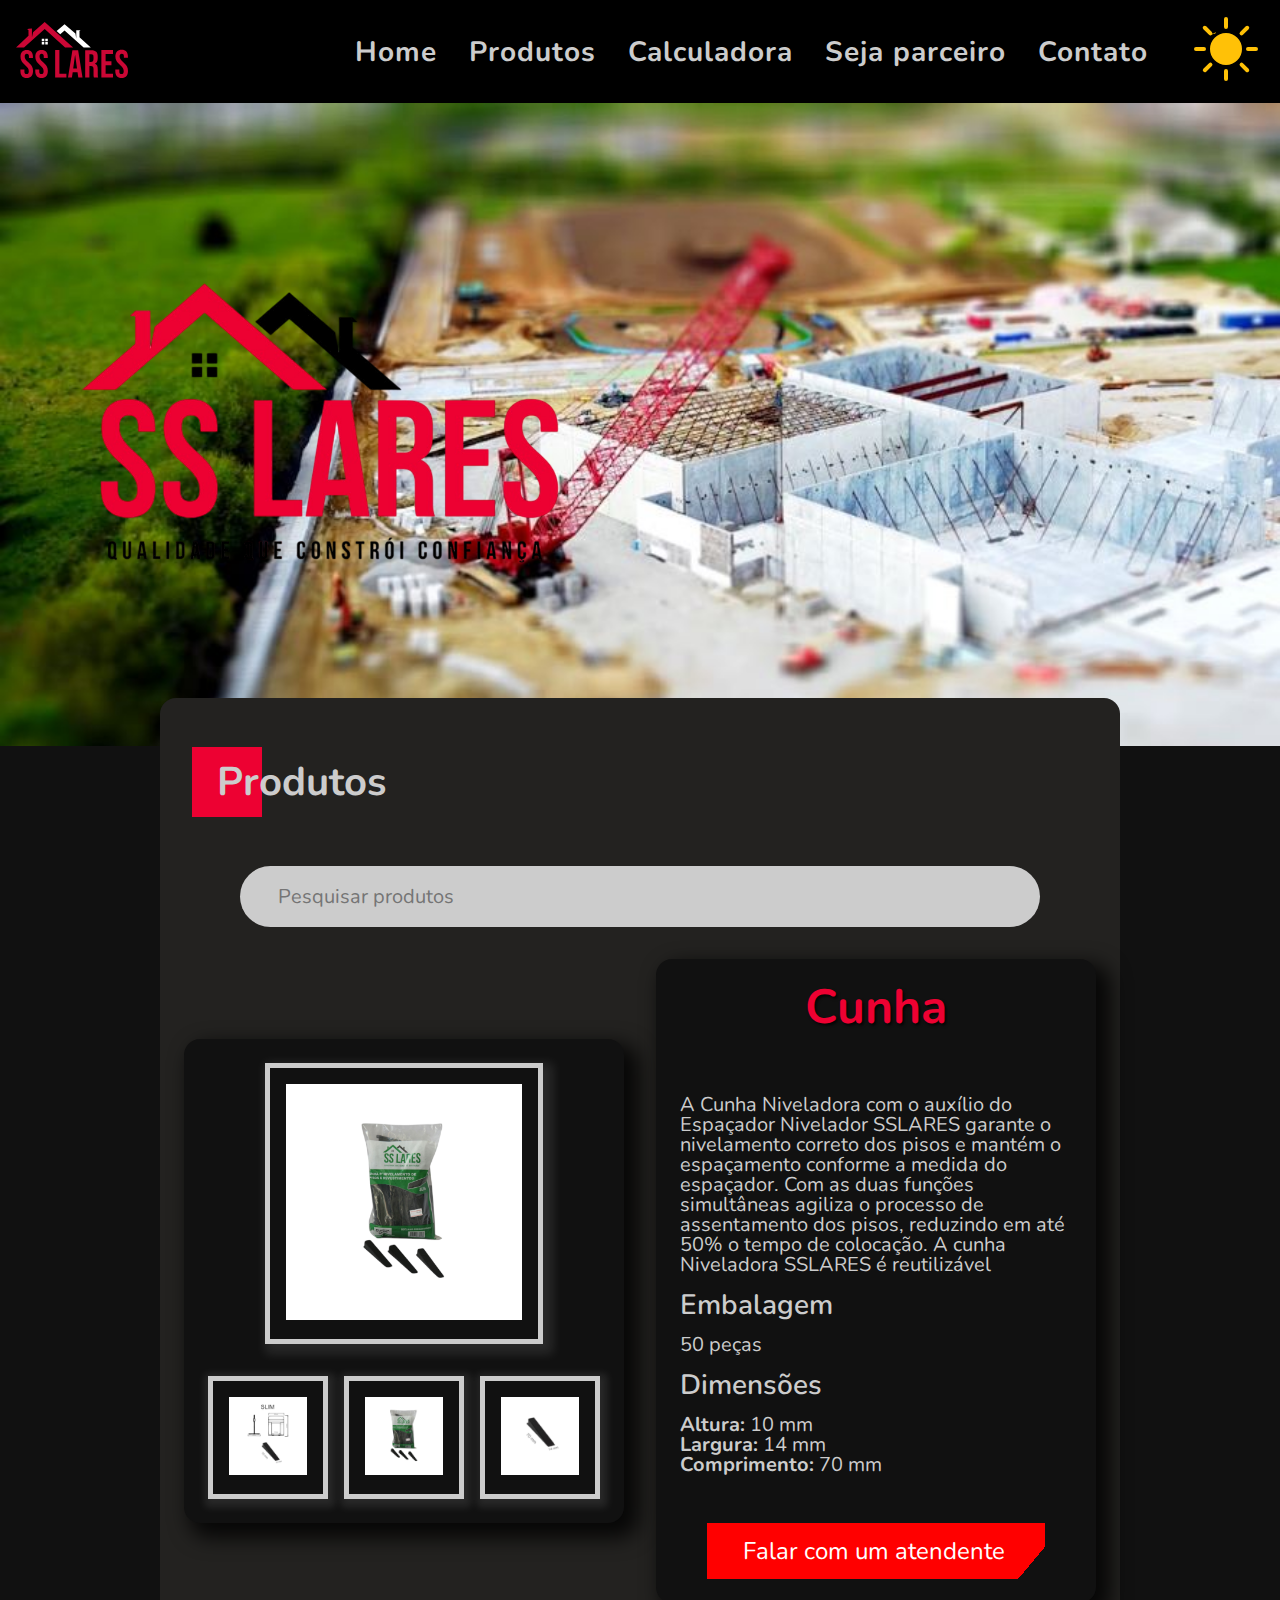
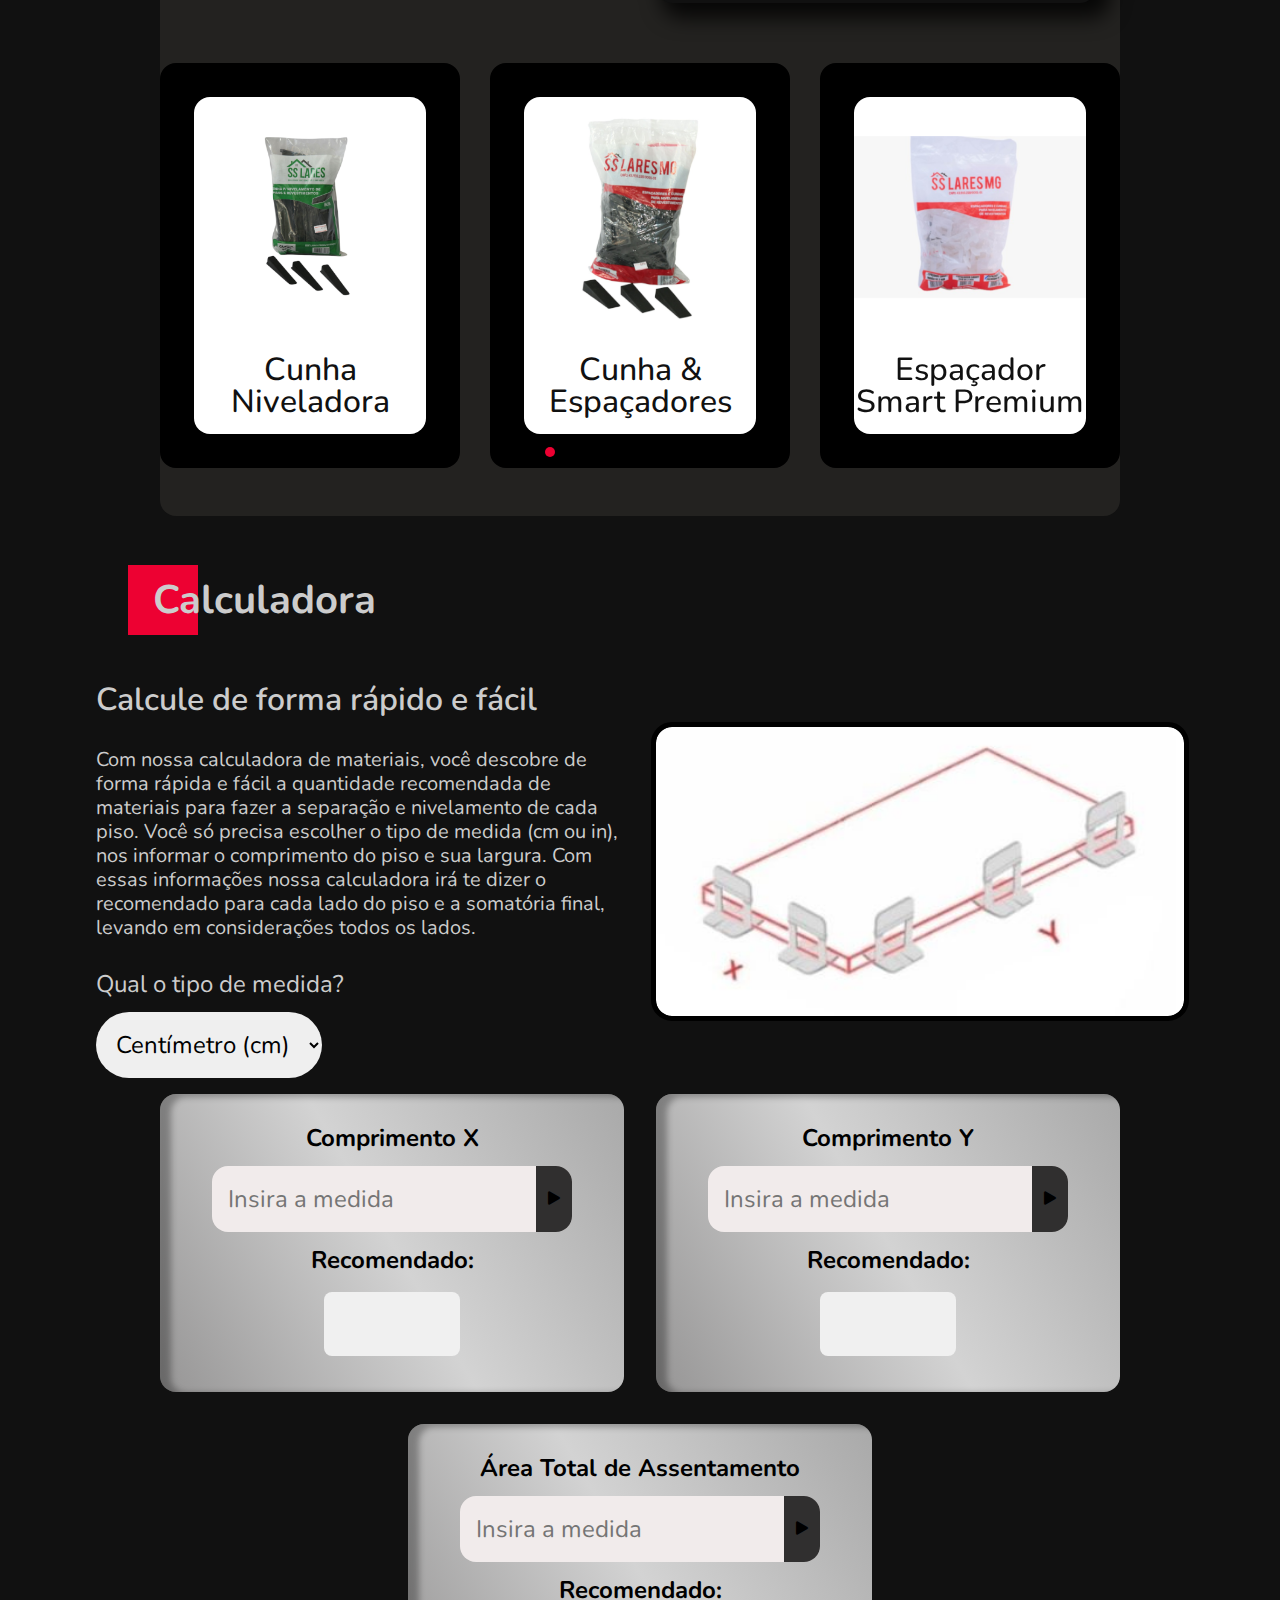
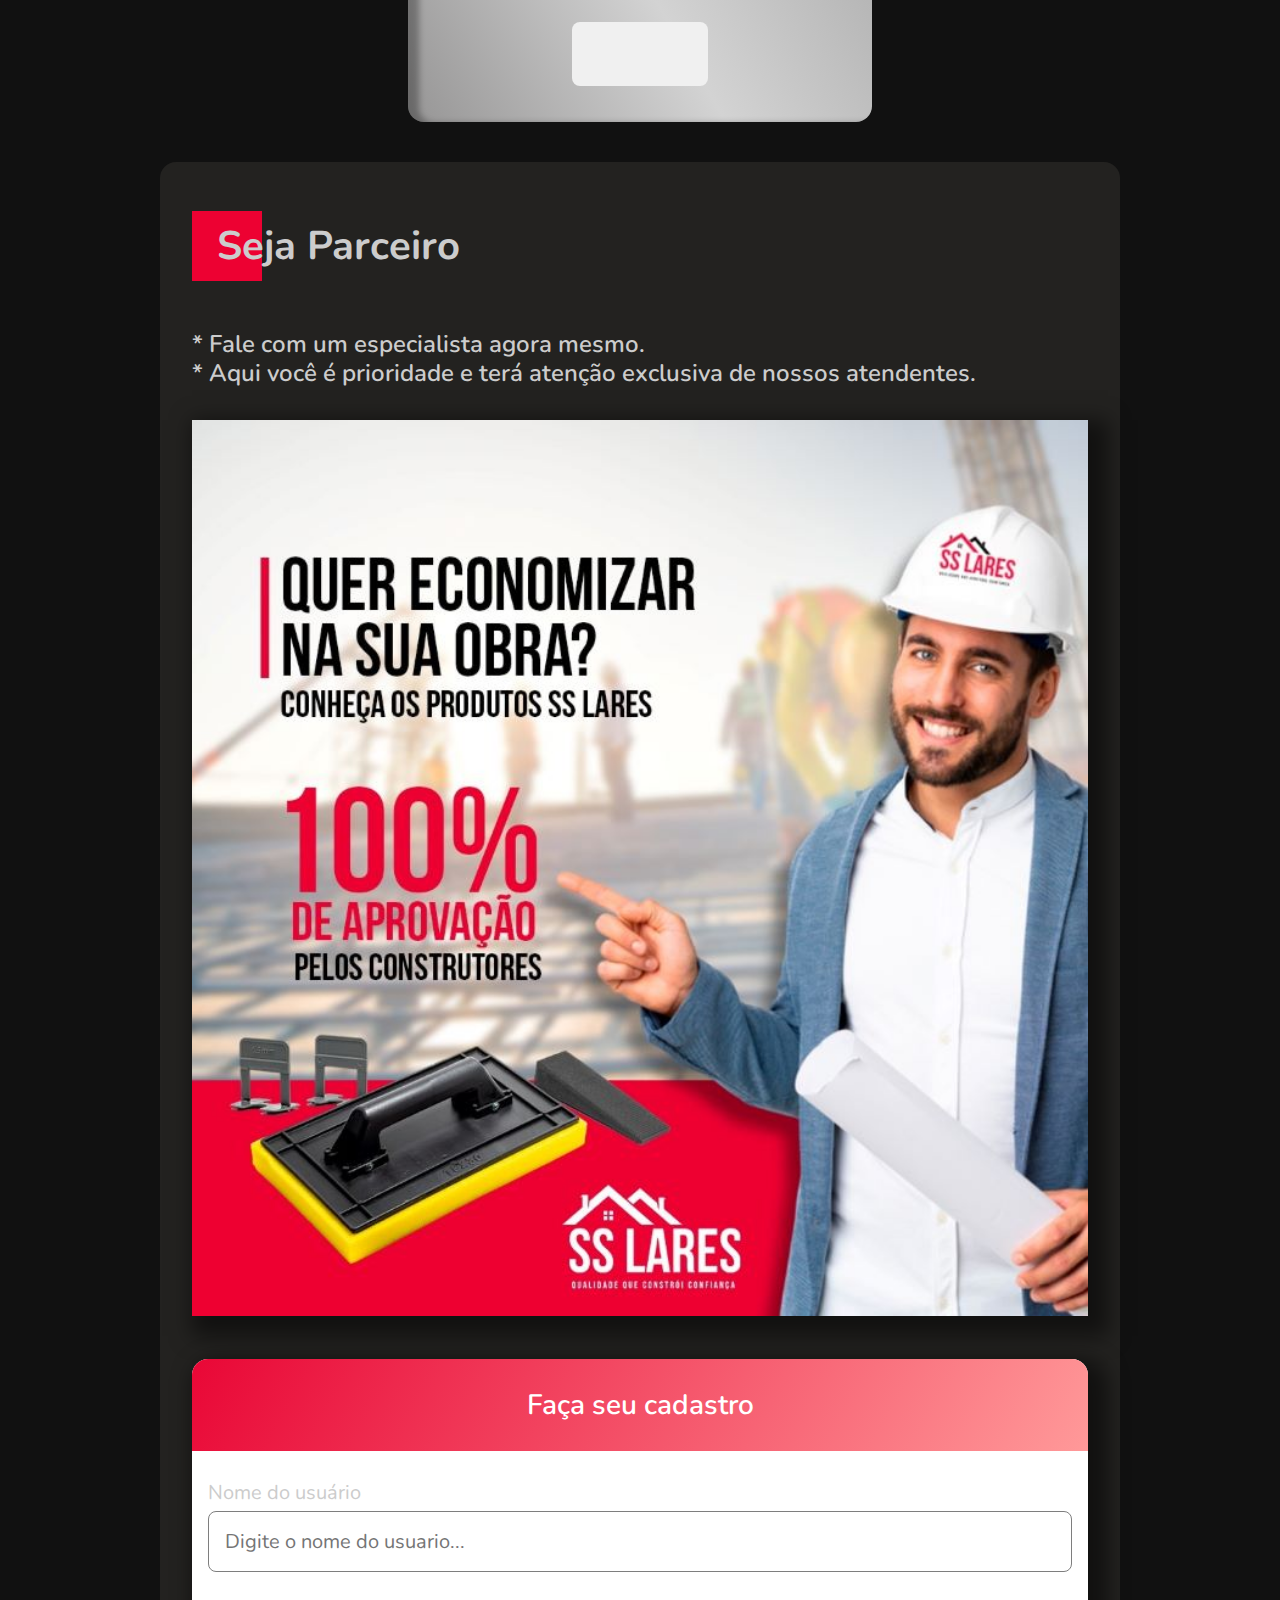
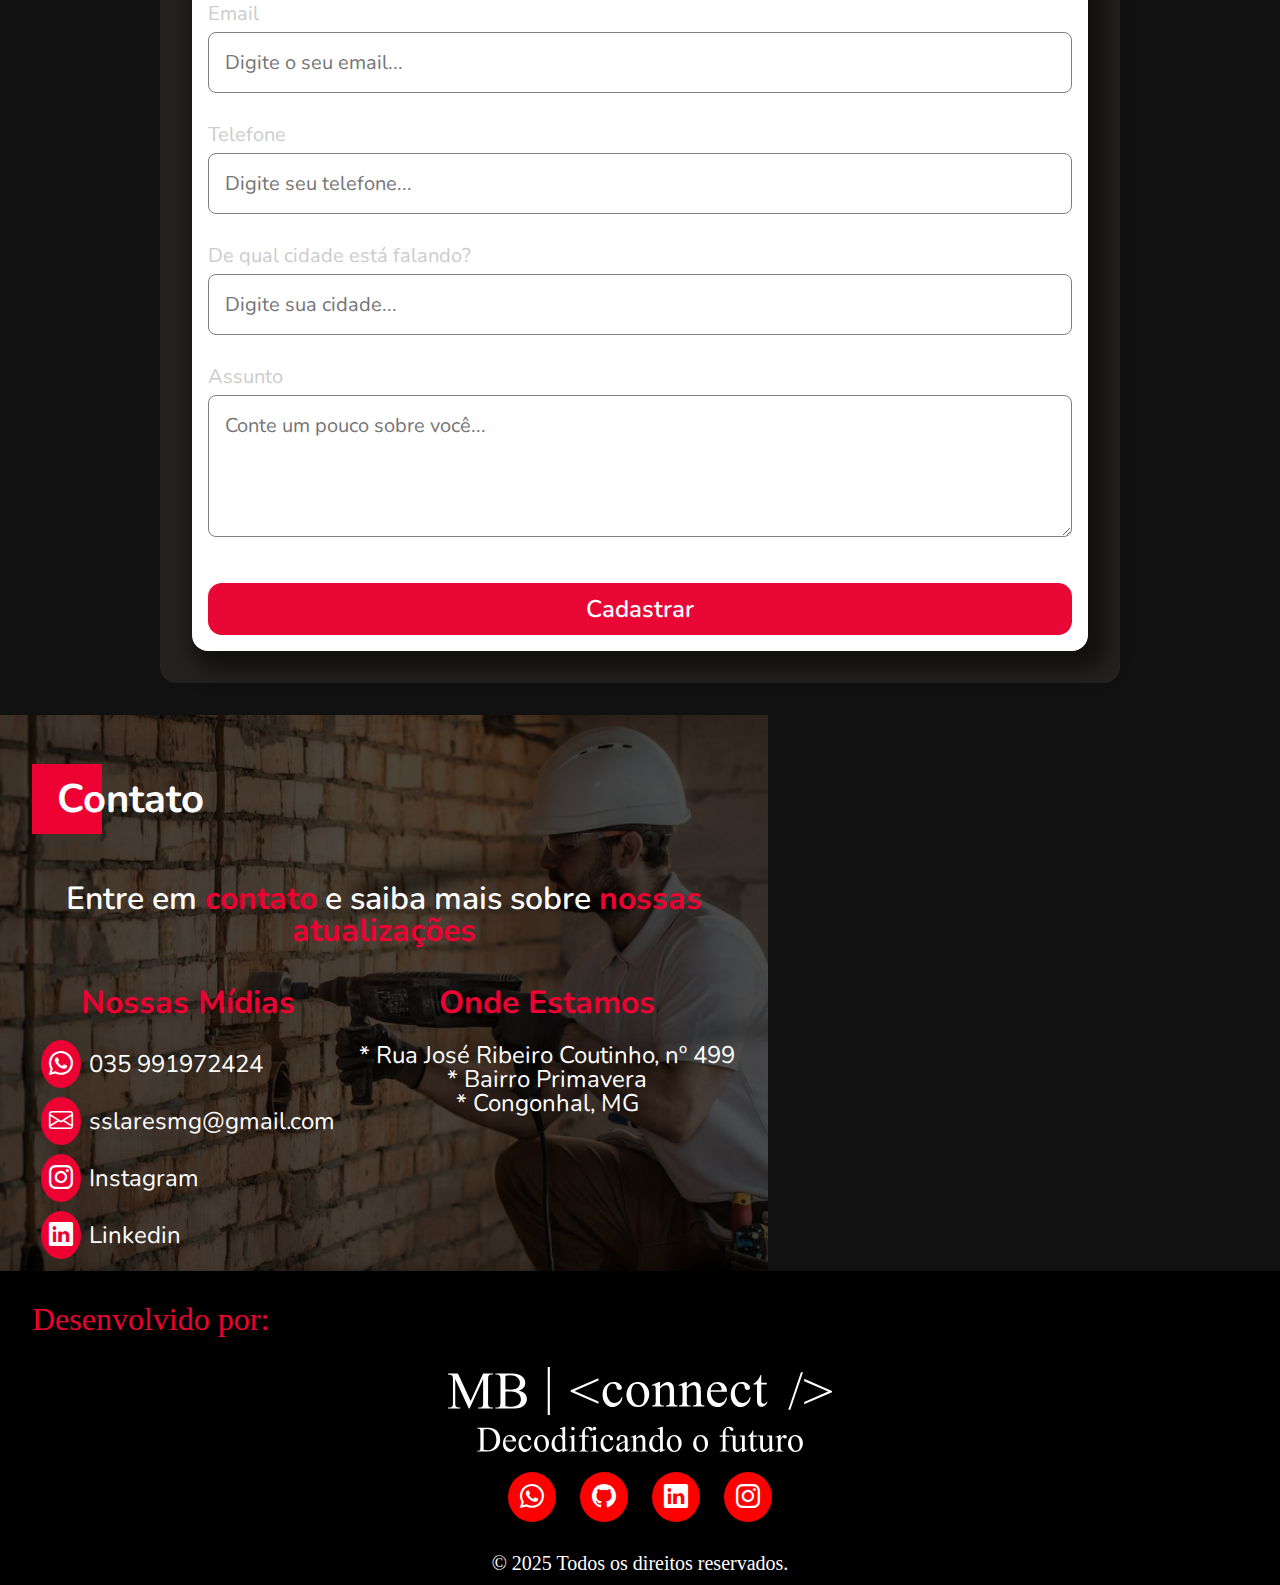
==== loja.html @ 00be2be4 "search" ====
<!DOCTYPE html>
<html lang="pt-BR">
  <head>
    <meta charset="UTF-8" />
    <meta name="viewport" content="width=device-width, initial-scale=1.0" />
    <!-- ===== Google Fonts ===== -->
    <link rel="preconnect" href="https://fonts.googleapis.com" />
    <link rel="preconnect" href="https://fonts.gstatic.com" crossorigin />
    <link
      href="https://fonts.googleapis.com/css2?family=Bebas+Neue&family=Nunito:ital,wght@0,200..1000;1,200..1000&display=swap"
      rel="stylesheet"
    />
    <!-- ===== FAVICON ===== -->
    <link
      rel="shortcut icon"
      href="./assets/img/favicon-32x32.png"
      type="image/x-icon"
    />
    <!-- ===== Bootstrap ===== -->
    <link
      rel="stylesheet"
      href="https://cdn.jsdelivr.net/npm/bootstrap-icons@1.11.3/font/bootstrap-icons.min.css"
    />
    <!-- ===== CSS ===== -->
    <link rel="stylesheet" href="style.css" />
    <link rel="stylesheet" href="./assets/CSS/reset.css" />
    <!-- Link Swiper's CSS -->
    <link
      rel="stylesheet"
      href="https://cdn.jsdelivr.net/npm/swiper@11/swiper-bundle.min.css"
    />
    <!-- ===== Js ===== -->
    <script src="./main.js" type="module" defer></script>

    <title>SsLares Loja</title>
  </head>
  <body>
    <!-- ===== Header ===== -->
    <header class="header">
      <div class="header__img">
        <img
          src="./assets/img/logo-sslares_red-white.svg"
          alt="Logo da SSLares"
        />
      </div>
      <nav class="header__nav">
        <div class="modos">
          <button id="modos-btn"></button>
        </div>
        <ul class="header__nav-list">
          <li><a class="menu-item__header" href="./index.html">Home</a></li>
          <li><a class="menu-item__header" href="#">Produtos</a></li>
          <li><a class="menu-item__header" href="#">Calculadora</a></li>
          <li><a class="menu-item__header" href="#">Seja parceiro</a></li>
          <li><a class="menu-item__header" href="#">Contato</a></li>
        </ul>
      </nav>
      <button title="botão menu" id="btn-menu">
        <span class="linha"></span>
        <span class="linha"></span>
        <span class="linha"></span>
      </button>
    </header>
    <main class="main">
      <section class="storyHome">
        <div class="storyHome__image">
          <img src="./assets/img/logo-cabecalho-loja.png" alt="" />
        </div>
      </section>
      <!-- ===== Produtos Loja ===== -->
      <section class="productsStore">
        <div class="title-container">
          <p class="subheader">Produtos</p>
        </div>
        <!-- === Campo de Busca === -->
        <form class="productsStore__search">
          <label for="searchInput">
            <span><i class="bi bi-search"></i></span>
            <input
              type="search"
              onkeyup="filtrar()"
              id="searchInput"
              placeholder="Pesquisar produtos"
            />
          </label>
        </form>
        <div class="search">
          <ul class="productSearch" id="productSearch">
            <li>
              <a class="searchItens" href="#" data-product="cunhaNiveladora"
                >Cunha Niveladora</a
              >
            </li>
            <li>
              <a class="searchItens" href="#" data-product="espaçadorSmart"
                >Espaçador Smart Premium</a
              >
            </li>
            <li>
              <a class="searchItens" href="#" data-product="espaçadorSlim"
                >Espaçador Slim Premium</a
              >
            </li>
            <li>
              <a class="searchItens" href="#" data-product="desempenadeiraLisa"
                >Desempenadeira Lisa</a
              >
            </li>
            <li>
              <a
                class="searchItens"
                href="#"
                data-product="desempenadeiraCorrugada"
                >Desempenadeira Corrugada</a
              >
            </li>
            <li>
              <a
                class="searchItens"
                href="#"
                data-product="desempenadeiraEspuma"
                >Desempenadeira Espuma</a
              >
            </li>
            <li>
              <a class="searchItens" href="#" data-product="raloInvisível"
                >Ralo Invisível</a
              >
            </li>
            <li>
              <a class="searchItens" href="#" data-product="raloLinear"
                >Ralo Linear</a
              >
            </li>
            <li>
              <a class="searchItens" href="#" data-product="Plafon">Plafon</a>
            </li>
            <li>
              <a class="searchItens" href="#" data-product="blocoEspuma"
                >Bloco de Espuma</a
              >
            </li>
          </ul>
        </div>
        <article class="descriptionProducts">
          <div class="product">
            <div class="products_container">
              <div class="product-images">
                <div class="image-main">
                  <img
                    src="./assets/img/imagens-StoreProducts/cunhas.png"
                    alt=""
                  />
                </div>
                <div class="images-secondary">
                  <div class="product-item">
                    <img
                      src="./assets/img/imagens-StoreProducts/cunha-secundaria-01.png"
                      alt=""
                    />
                  </div>
                  <div class="product-item">
                    <img
                      src="./assets/img/imagens-StoreProducts/cunhas.png"
                      alt=""
                    />
                  </div>
                  <div class="product-item">
                    <img
                      src="./assets/img/imagens-StoreProducts/cunha-secundaria-02.png"
                      alt=""
                    />
                  </div>
                </div>
              </div>
              <div class="product-description">
                <h3>Cunha</h3>
                <div>
                  <p>
                    A Cunha Niveladora com o auxílio do Espaçador Nivelador
                    SSLARES garante o nivelamento correto dos pisos e mantém o
                    espaçamento conforme a medida do espaçador. Com as duas
                    funções simultâneas agiliza o processo de assentamento dos
                    pisos, reduzindo em até 50% o tempo de colocação. A cunha
                    Niveladora SSLARES é reutilizável
                  </p>
                  <h4>Embalagem</h4>
                  <p>50 peças</p>
                  <h4>Dimensões</h4>
                  <p><strong>Altura:</strong> 10 mm</p>
                  <p><strong>Largura:</strong> 14 mm</p>
                  <p><strong>Comprimento:</strong> 70 mm</p>
                </div>
                <a href="a" class="btn">Falar com um atendente</a>
              </div>
            </div>
          </div>
        </article>
        <!-- === Carrossel Loja === -->
        <div class="swiper swiperStory">
          <div class="swiper-wrapper">
            <div class="swiper-slide">
              <div class="slide-img">
                <img
                  src="./assets/img/img_ourProducts/cunhas-green.png"
                  alt="Cunha niveladora"
                />
              </div>
              <div class="detail-box">
                <h3>Cunha Niveladora</h3>
              </div>
              <div class="card-data">
                <h4>Cunha Niveladora</h4>
                <a class="btn" href="#">Veja Item</a>
              </div>
            </div>

            <div class="swiper-slide">
              <div class="slide-img">
                <img
                  src="./assets/img/img_ourProducts/sortidos.png"
                  alt="Cunhas e espaçadores de plástico para o assentamento de pisos"
                />
              </div>
              <div class="detail-box">
                <h3>Cunha & Espaçadores</h3>
              </div>
              <div class="card-data">
                <h4>Cunha & Espaçadores</h4>
                <a class="btn" href="#">Veja Item</a>
              </div>
            </div>

            <div class="swiper-slide">
              <div class="slide-img">
                <img
                  src="./assets/img/img_ourProducts/smart-premium.png"
                  alt="Espaçadores de plástico para o assentamento de pisos"
                />
              </div>
              <div class="detail-box">
                <h3>Espaçador Smart Premium</h3>
              </div>
              <div class="card-data">
                <h4>Espaçador Smart Premium</h4>
                <a class="btn" href="#">Veja Item</a>
              </div>
            </div>

            <div class="swiper-slide">
              <div class="slide-img">
                <img
                  src="./assets/img/img_ourProducts/slim-premium.png"
                  alt="Espaçadores de plástico para o assentamento de pisos"
                />
              </div>
              <div class="detail-box">
                <h3>Espaçador Slim Premium</h3>
              </div>
              <div class="card-data">
                <h4>Espaçador Slim Premium</h4>
                <a class="btn" href="#">Veja Item</a>
              </div>
            </div>

            <div class="swiper-slide">
              <div class="slide-img">
                <img
                  src="./assets/img/img_ourProducts/desempenadeira-lisa.png"
                  alt="Desempenadeira, ferramenta usada preferencialmente na construção civil"
                />
              </div>
              <div class="detail-box">
                <h3>Desempenadeira Lisa</h3>
              </div>
              <div class="card-data">
                <h4>Desempenadeira Lisa</h4>
                <a class="btn" href="#">Veja Item</a>
              </div>
            </div>

            <div class="swiper-slide">
              <div class="slide-img">
                <img
                  src="./assets/img/img_ourProducts/desempenadeira-corrugada.png"
                  alt="Desempenadeira, ferramenta usada preferencialmente na construção civil"
                />
              </div>
              <div class="detail-box">
                <h3>Desempenadeira Corrugada</h3>
              </div>
              <div class="card-data">
                <h4>Desempenadeira Corrugada</h4>
                <a class="btn" href="#">Veja Item</a>
              </div>
            </div>

            <div class="swiper-slide">
              <div class="slide-img">
                <img
                  src="./assets/img/img_ourProducts/desempenadeira-espuma.png"
                  alt="Desempenadeira, ferramenta usada preferencialmente na construção civil"
                />
              </div>
              <div class="detail-box">
                <h3>Desempenadeira Espuma</h3>
              </div>
              <div class="card-data">
                <h4>Desempenadeira Espuma</h4>
                <a class="btn" href="#">Veja Item</a>
              </div>
            </div>

            <div class="swiper-slide">
              <div class="slide-img">
                <img
                  src="./assets/img/img_ourProducts/ralo-invisivel.png"
                  alt="Ralo de plástico, usado para a construção civil"
                />
              </div>
              <div class="detail-box">
                <h3>Ralo Invisível</h3>
              </div>
              <div class="card-data">
                <h4>Ralo Invisível</h4>
                <a class="btn" href="#">Veja Item</a>
              </div>
            </div>

            <div class="swiper-slide">
              <div class="slide-img">
                <img
                  src="./assets/img/img_ourProducts/ralo-linear.png"
                  alt="Ralo de plástico, usado para a construção civil"
                />
              </div>
              <div class="detail-box">
                <h3>Ralo Linear</h3>
              </div>
              <div class="card-data">
                <h4>Ralo Linear</h4>
                <a class="btn" href="#">Veja Item</a>
              </div>
            </div>

            <div class="swiper-slide">
              <div class="slide-img">
                <img
                  src="./assets/img/img_ourProducts/paflon.png"
                  alt="Luminária de plástico"
                />
              </div>
              <div class="detail-box">
                <h3>Plafon</h3>
              </div>
              <div class="card-data">
                <h4>Plafon</h4>
                <a class="btn" href="#">Veja Item</a>
              </div>
            </div>

            <div class="swiper-slide">
              <div class="slide-img">
                <img
                  src="./assets/img/img_ourProducts/bloco-espuma.png"
                  alt="Bloco de espuma usado preferencialmente na construção civil"
                />
              </div>
              <div class="detail-box">
                <h3>Bloco de Espuma</h3>
              </div>
              <div class="card-data">
                <h4>Bloco de Espuma</h4>
                <a class="btn" href="#">Veja Item</a>
              </div>
            </div>
          </div>
          <div class="swiper-pagination"></div>
        </div>
      </section>
      <!-- ===== Calculadora ===== -->
      <section class="calculator">
        <div class="title-container">
          <p class="subheader">Calculadora</p>
        </div>
        <div class="calculator-header">
          <div class="calculator-header__description">
            <div class="calculator-header__description-txt">
              <h4>Calcule de forma rápido e fácil</h4>
              <p>
                Com nossa calculadora de materiais, você descobre de forma
                rápida e fácil a quantidade recomendada de materiais para fazer
                a separação e nivelamento de cada piso. Você só precisa escolher
                o tipo de medida (cm ou in), nos informar o comprimento do piso
                e sua largura. Com essas informações nossa calculadora irá te
                dizer o recomendado para cada lado do piso e a somatória final,
                levando em considerações todos os lados.
              </p>
            </div>
            <div class="calculator-header__description-form">
              <form>
                <label>Qual o tipo de medida?</label>
                <select class="seletor__calculadora">
                  <option value="opcao1">Centímetro (cm)</option>
                  <option value="opcao2">Polegadas (in)</option>
                </select>
              </form>
            </div>
          </div>
          <div class="calculator-header__image">
            <img
              src="./assets/img/mostruario-calculadora.jpg"
              alt="Mostruário demostrando a quantida de espaçadores por plástico"
            />
          </div>
        </div>
        <div class="calculator__inputs">
          <form>
            <fieldset id="calculatorOne">
              <label>Comprimento X</label>
              <div>
                <input
                  type="number"
                  id="comprimentoX"
                  placeholder="Insira a medida"
                />
                <button type="button" id="btn-comprimentoX" class="calculate">
                  <i class="bi bi-play-fill"></i>
                </button>
              </div>
              <label for="comprimentoX">
                Recomendado:
                <span class="output-input" id="recomendadaX"></span>
              </label>
            </fieldset>

            <fieldset id="calculatorTwo">
              <label>Comprimento Y</label>
              <div>
                <input
                  type="number"
                  id="comprimentoY"
                  placeholder="Insira a medida"
                />
                <button type="button" id="btn-comprimentoY" class="calculate">
                  <i class="bi bi-play-fill"></i>
                </button>
              </div>
              <label for="comprimentoY">
                Recomendado:
                <span class="output-input" id="recomendadaY"></span>
              </label>
            </fieldset>

            <fieldset id="calculatorThree">
              <label>Área Total de Assentamento</label>
              <div>
                <input
                  type="number"
                  id="areaTotal"
                  placeholder="Insira a medida"
                />
                <button type="button" id="btn-areaTotal" class="calculate">
                  <i class="bi bi-play-fill"></i>
                </button>
              </div>
              <label for="areaTotal">
                Recomendado:
                <span class="output-input" id="comprimentoTotal"></span>
              </label>
            </fieldset>
          </form>
        </div>
      </section>
      <!-- ===== Seja Parceiro ===== -->
      <section class="partner" id="partner">
        <div class="title-container">
          <p class="subheader">Seja Parceiro</p>
        </div>

        <div class="partner__bannerForm">
          <div class="partner__banner">
            <div class="partner__description">
              <p>* Fale com um especialista agora mesmo.</p>
              <p>
                * Aqui você é prioridade e terá atenção exclusiva de nossos
                atendentes.
              </p>
            </div>
            <img
              class="partner__image"
              src="./assets/img/sejaParceiro.jpg"
              alt="Banner da SsLares"
            />
          </div>
          <div class="partner__form">
            <div class="partner__form-header">
              <h2>Faça seu cadastro</h2>
            </div>

            <form id="form" class="form">
              <label for="username"
                >Nome do usuário
                <input
                  type="text"
                  id="username"
                  placeholder="Digite o nome do usuario..."
                />
                <span></span>
              </label>

              <label for="email"
                >Email
                <input
                  type="email"
                  id="email"
                  placeholder="Digite o seu email..."
                />
                <span></span>
              </label>

              <label for="telefone"
                >Telefone
                <input
                  type="tel"
                  id="telefone"
                  placeholder="Digite seu telefone..."
                />
                <span></span>
              </label>

              <label for="cidade"
                >De qual cidade está falando?
                <input
                  type="text"
                  id="cidade"
                  placeholder="Digite sua cidade..."
                />
                <span></span>
              </label>

              <label for="sobre"
                >Assunto
                <textarea
                  id="assunto"
                  name="sobre"
                  rows="4"
                  cols="50"
                  placeholder="Conte um pouco sobre você..."
                ></textarea>
              </label>

              <button type="submit">Cadastrar</button>
            </form>
          </div>
        </div>
      </section>
      <!-- ===== Contato ===== -->
      <section class="contact">
        <div class="contact__banner">
          <div class="title-container contact-title">
            <p class="subheader">Contato</p>
          </div>
          <div class="contact-subtitle">
            <h5>
              Entre em <strong>contato</strong> e saiba mais sobre
              <strong>nossas atualizações</strong>
            </h5>
          </div>
          <div class="contact__banner-content">
            <div class="social-midial">
              <ul>
                <li>
                  <h6>Nossas Mídias</h6>
                  <a href="#"><i class="bi bi-whatsapp"></i>035 991972424</a>
                </li>
                <li>
                  <a href="mailto:sslaresmg@gmail.com"
                    ><i class="icone-footer bi bi-envelope email"></i
                    >sslaresmg@gmail.com</a
                  >
                </li>
                <li>
                  <a href="#"><i class="bi bi-instagram"></i>Instagram</a>
                </li>
                <li>
                  <a href="#"><i class="bi bi-linkedin"></i>Linkedin</a>
                </li>
              </ul>
            </div>
            <div class="location">
              <h6>Onde Estamos</h6>
              <address class="addressBox">
                <p>* Rua José Ribeiro Coutinho, nº 499</p>
                <p>* Bairro Primavera</p>
                <p>* Congonhal, MG</p>
              </address>
            </div>
          </div>
        </div>

        <iframe
          src="https://www.google.com/maps/embed?pb=!1m18!1m12!1m3!1d14780.845996454735!2d-46.04914222583669!3d-22.156019888389967!2m3!1f0!2f0!3f0!3m2!1i1024!2i768!4f13.1!3m3!1m2!1s0x94cbcda8d8294417%3A0xe6f9bf5c0cad41a1!2sSSLARES!5e0!3m2!1sen!2sbr!4v1715625569113!5m2!1sen!2sbr"
          style="border: 0"
          allowfullscreen=""
          loading="lazy"
          referrerpolicy="no-referrer-when-downgrade"
        ></iframe>
      </section>
    </main>
    <!-- ===== Footer ===== -->
    <footer>
      <h5>Desenvolvido por:</h5>
      <section class="footer__content">
        <img
          class="logo-dev__img"
          src="./assets/img/logo-dev-white.svg"
          alt="Logo da MB Connect, desenvolvedor da página"
        />
        <ul class="links-dev">
          <li>
            <a href="#"><i class="bi bi-whatsapp"></i></a>
          </li>
          <li>
            <a href="#"><i class="bi bi-github"></i></a>
          </li>
          <li>
            <a href="#"><i class="bi bi-linkedin"></i></a>
          </li>
          <li>
            <a href="#"><i class="bi bi-instagram"></i></a>
          </li>
        </ul>
      </section>
      <div class="footer__rights">
        <small>&copy; 2025 Todos os direitos reservados.</small>
      </div>
    </footer>
    <script src="https://cdn.jsdelivr.net/npm/swiper@11/swiper-bundle.min.js"></script>
  </body>
</html>
---- style.css ----
@import url("./assets/CSS/header.css");
@import url("./assets/CSS/carrosselPrincipal.css");
@import url("./assets/CSS/ourProducts.css");
@import url("./assets/CSS/banners.css");
@import url("./assets/CSS/about.css");
@import url("./assets/CSS/partner.css");
@import url("./assets/CSS/benefits.css");
@import url("./assets/CSS/footer.css");
@import url("./assets/CSS/storyHome.css");
@import url("./assets/CSS/productsStore.css");
@import url("./assets/CSS/calculator.css");
@import url("./assets/CSS/contact.css");
@import url("./assets/CSS/search.css");
@import url("./assets/CSS/descriptionProducts.css");

:root {
  /* Cores */
  --bg-neutral: #000;
  --bg-primary: #111111;
  --bg-secondary: #232220;
  --color-box-shadow: rgba(255, 255, 255, 0.1);
  --color-primary: #ccc;

  --branco: #f8f8f8;
  --branco-maisCinza: #eeeeee;

  --cor-neutra-dark: #1f1e1f;
  --cor-primary-red: #ed0132;
  --cor-green-informative: #87e987;

  /* Tipografia */
  --font-nunito: "Nunito", sans-serif;
  --font-bebas-neue: "Bebas Neue", sans-serif;

  /* Tamanhos de fonte */
  --fonte-size-s: 0.813rem;
  --fonte-size-b: 1rem;
  --fonte-size-m: 1.25rem;
  --fonte-size-xm: 1.5rem;
  --fonte-size-xmm: 1.75rem;
  --fonte-size-l: 2rem;
  --fonte-size-xl: 2.5rem;
  --font-size-xxl: 3rem;
  --font-size-xxxl: 4.5rem;

  /* Altura da linhas */
  --line-height: 120%;

  /* Espaçamentos */
  --padding-xs: 0.25rem;
  --padding-s: 0.5rem;
  --padding-ms: 0.75rem;
  --padding-m: 1rem;
  --padding-l: 1.5rem;
  --padding-xl: 2rem;
  --padding-xxl: 2.5rem;
  --padding-3xl: 3.75rem;
  --padding-4xl: 4rem;
  --padding-5xl: 5rem;

  --margin-xs: 0.25rem;
  --margin-s: 0.5rem;
  --margin-m: 1rem;
  --margin-l: 1.5rem;
  --margin-xl: 2rem;
  --margin-xxl: 2.5rem;
  --margin-3xl: 3.75rem;
  --margin-4xl: 4rem;
  --margin-5xl: 4.75rem;

  --gap-xs: 0.25rem;
  --gap-s: 0.5rem;
  --gap-m: 1rem;
  --gap-l: 1.5rem;
  --gap-xl: 2rem;
  --gap-xxl: 2.5rem;
  --gap-xxxl: 6rem;
}

[data-theme="light"] {
  /* --bg-primary: #e9e0e0; */
  --bg-primary: #e4e4e4;
  /* --bg-secondary: #dad7d7; */
  /* --bg-secondary: #b1b1b1; */
  --bg-secondary: #f4f4f4;
  --color-primary: #080808;
  --color-box-shadow: rgba(0, 0, 0, 0.1);
}

* {
  font-family: var(--font-nunito);
}

body {
  width: 100%;
  background-color: var(--bg-primary);
  color: var(--color-primary);
  font-family: var(--font-nunito);
  transition: background-color 0.3s ease, color 0.3s ease;
}

.benefits {
  width: 90vw;
  margin: var(--margin-xl) auto;
}

.subtitle {
  background-color: var(--cor-neutra-dark);
  padding: var(--padding-xl);
  text-align: center;
  font-size: var(--fonte-size-l);
  color: var(--cor-primary-red);
  font-family: var(--font-nunito);
  font-weight: 700;
  z-index: 1;
}

/* ===== Botões ===== */

.btn {
  margin-top: 1rem;
  display: inline-block;
  padding: 1rem 2.5rem 1rem 2.3rem;
  background: linear-gradient(130deg, red 93%, transparent 90%);
  color: #fff;
  cursor: pointer;
  font-size: 1.5rem;
}

.btn:hover {
  transform: scale(1.1);
}

/* ===== Títulos Container ===== */
.title-container {
  padding: var(--padding-4xl) var(--padding-xl);
  .subheader {
    color: var(--color-primary);
    font-size: var(--fonte-size-xl);
    font-weight: 700;
    position: relative;
    isolation: isolate;
    padding-left: 25px;

    &::after {
      position: absolute;
      content: "";
      left: 0;
      top: 50%;
      transform: translateY(-50%);
      height: 70px;
      aspect-ratio: 1;
      background-color: var(--cor-primary-red);
      z-index: -1;
    }
  }
}
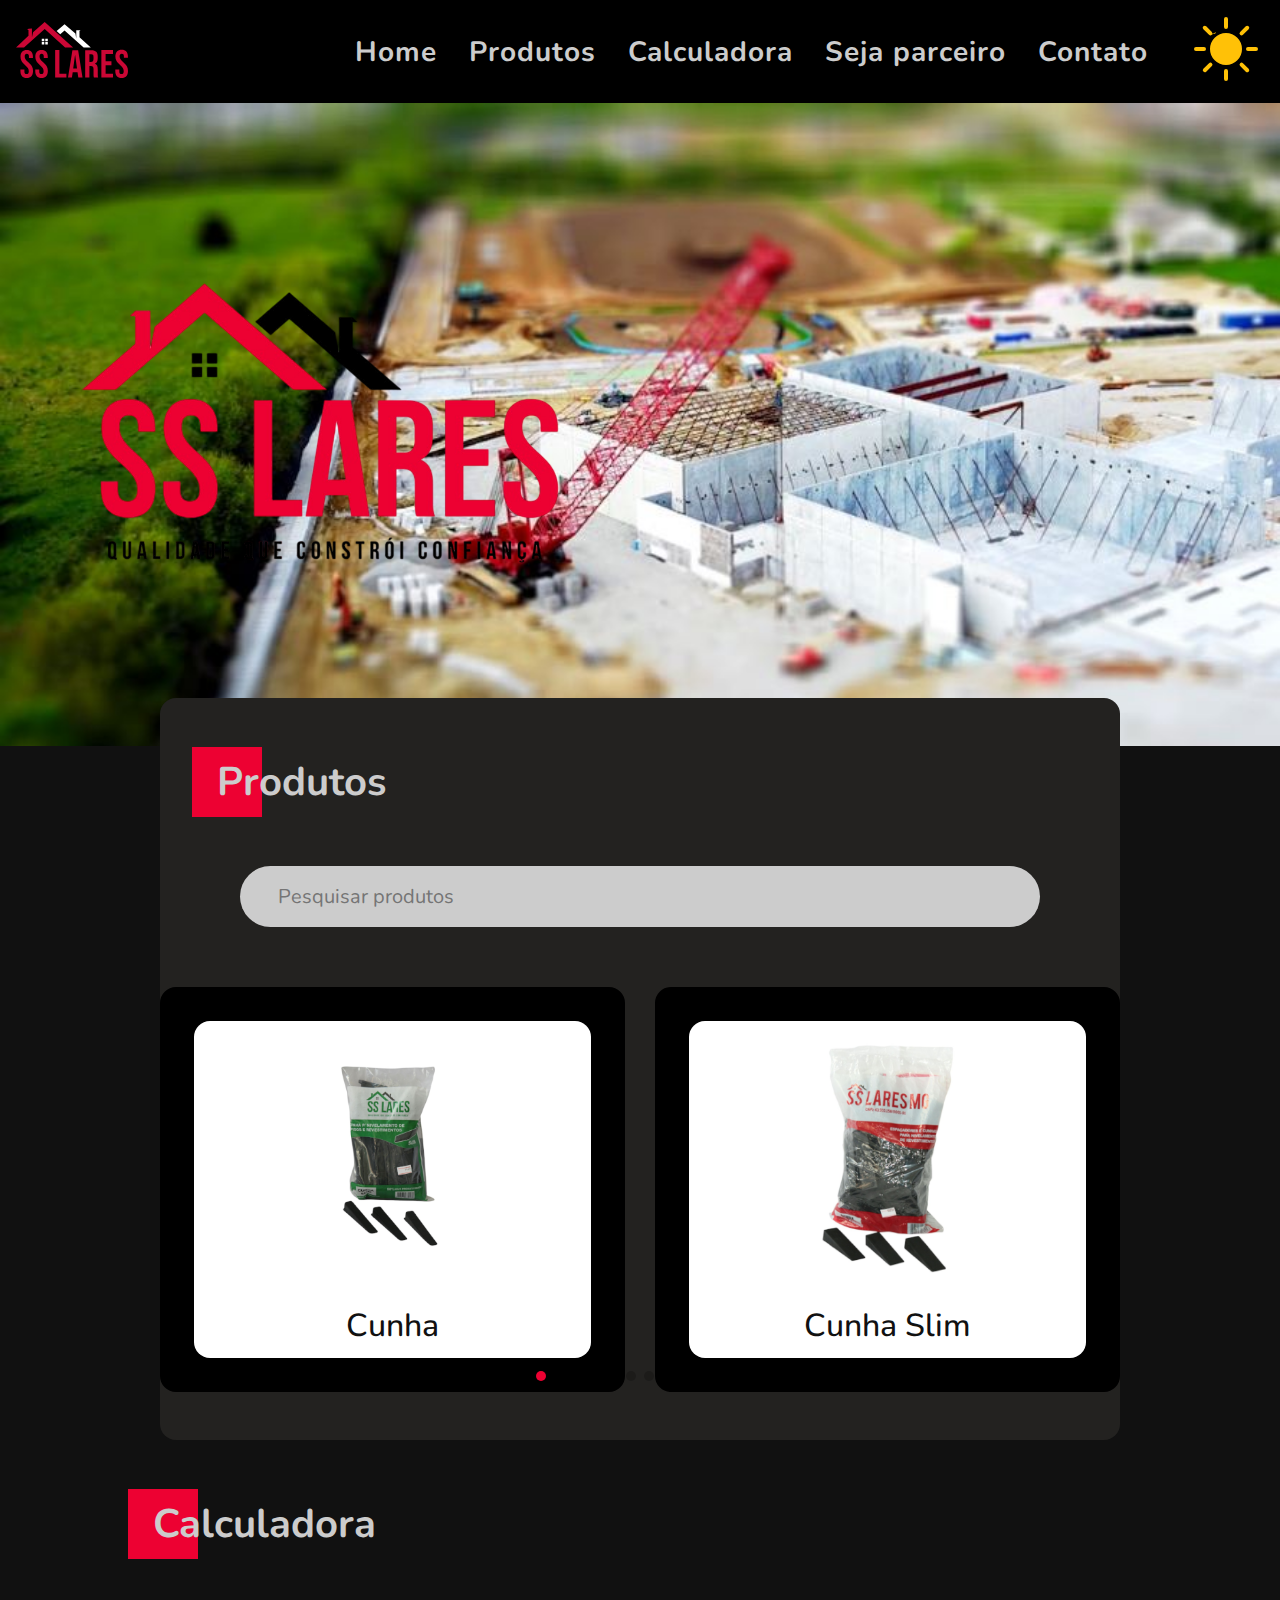
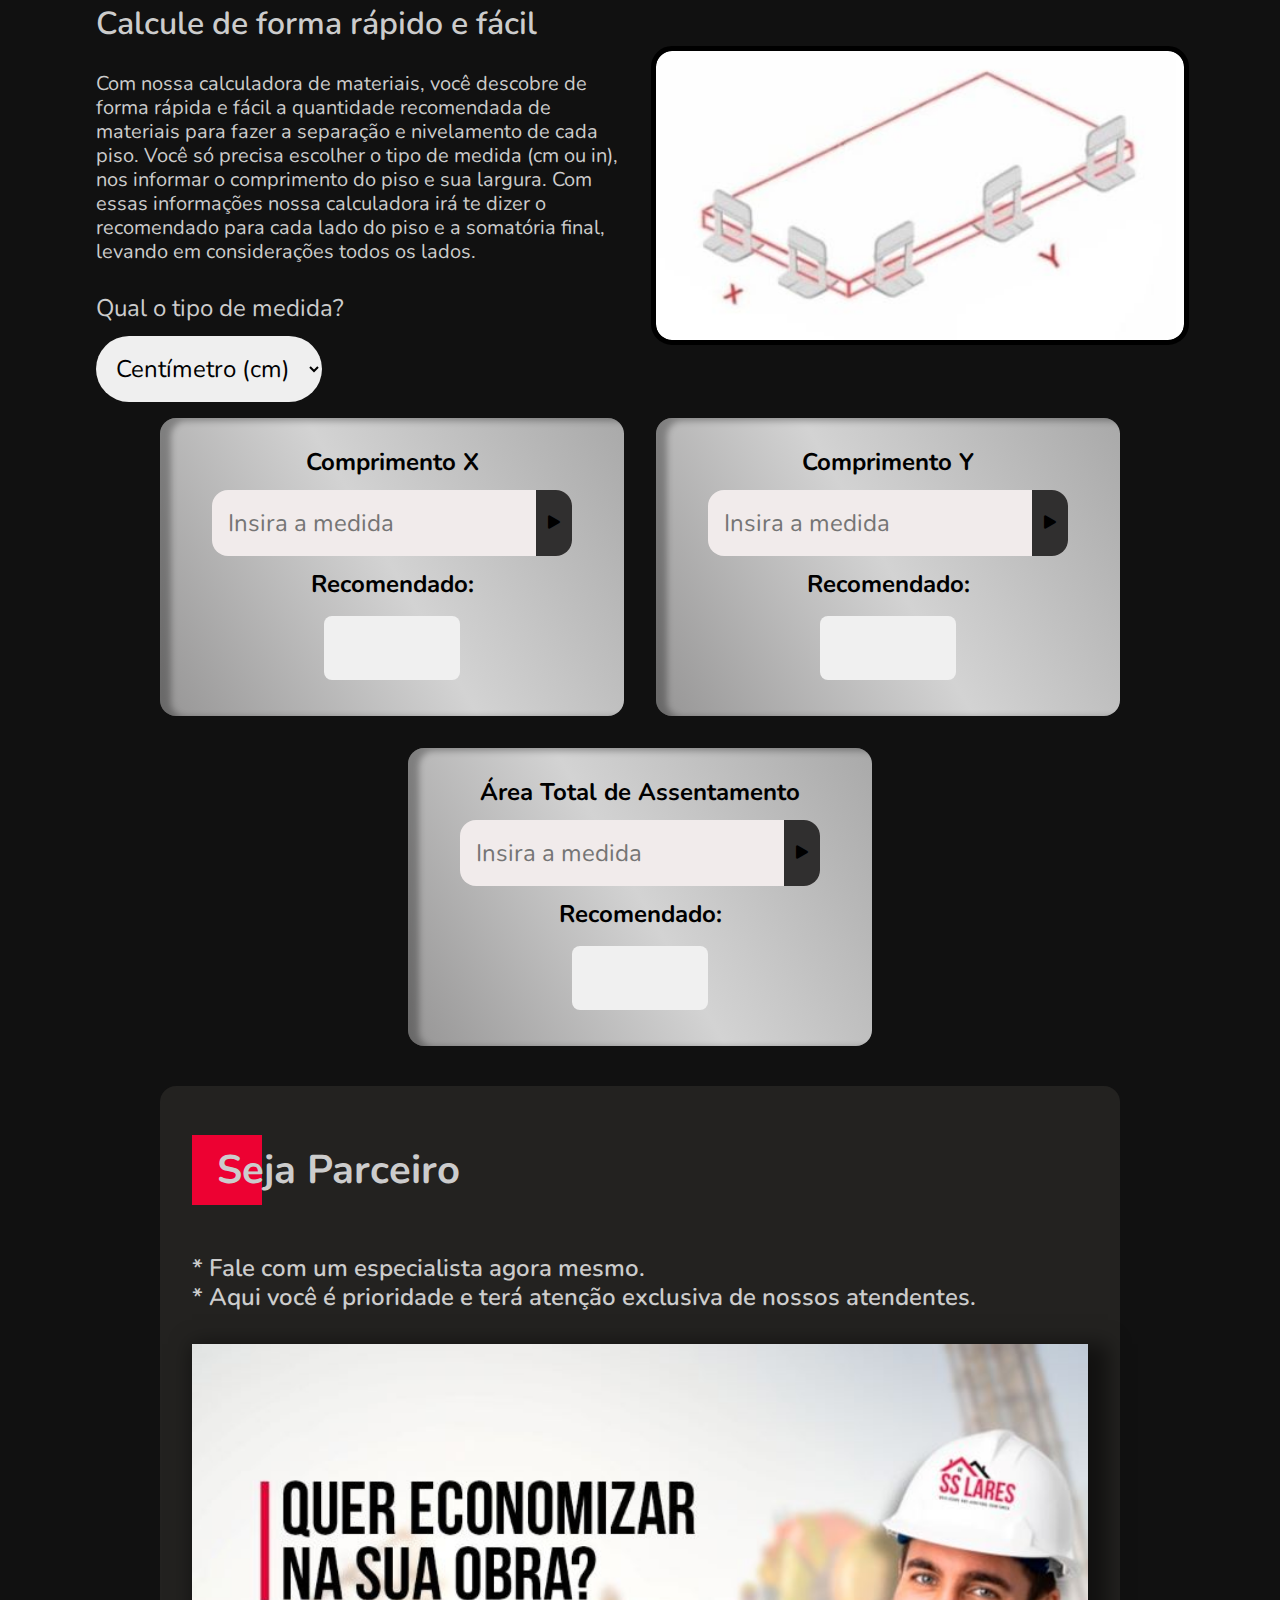
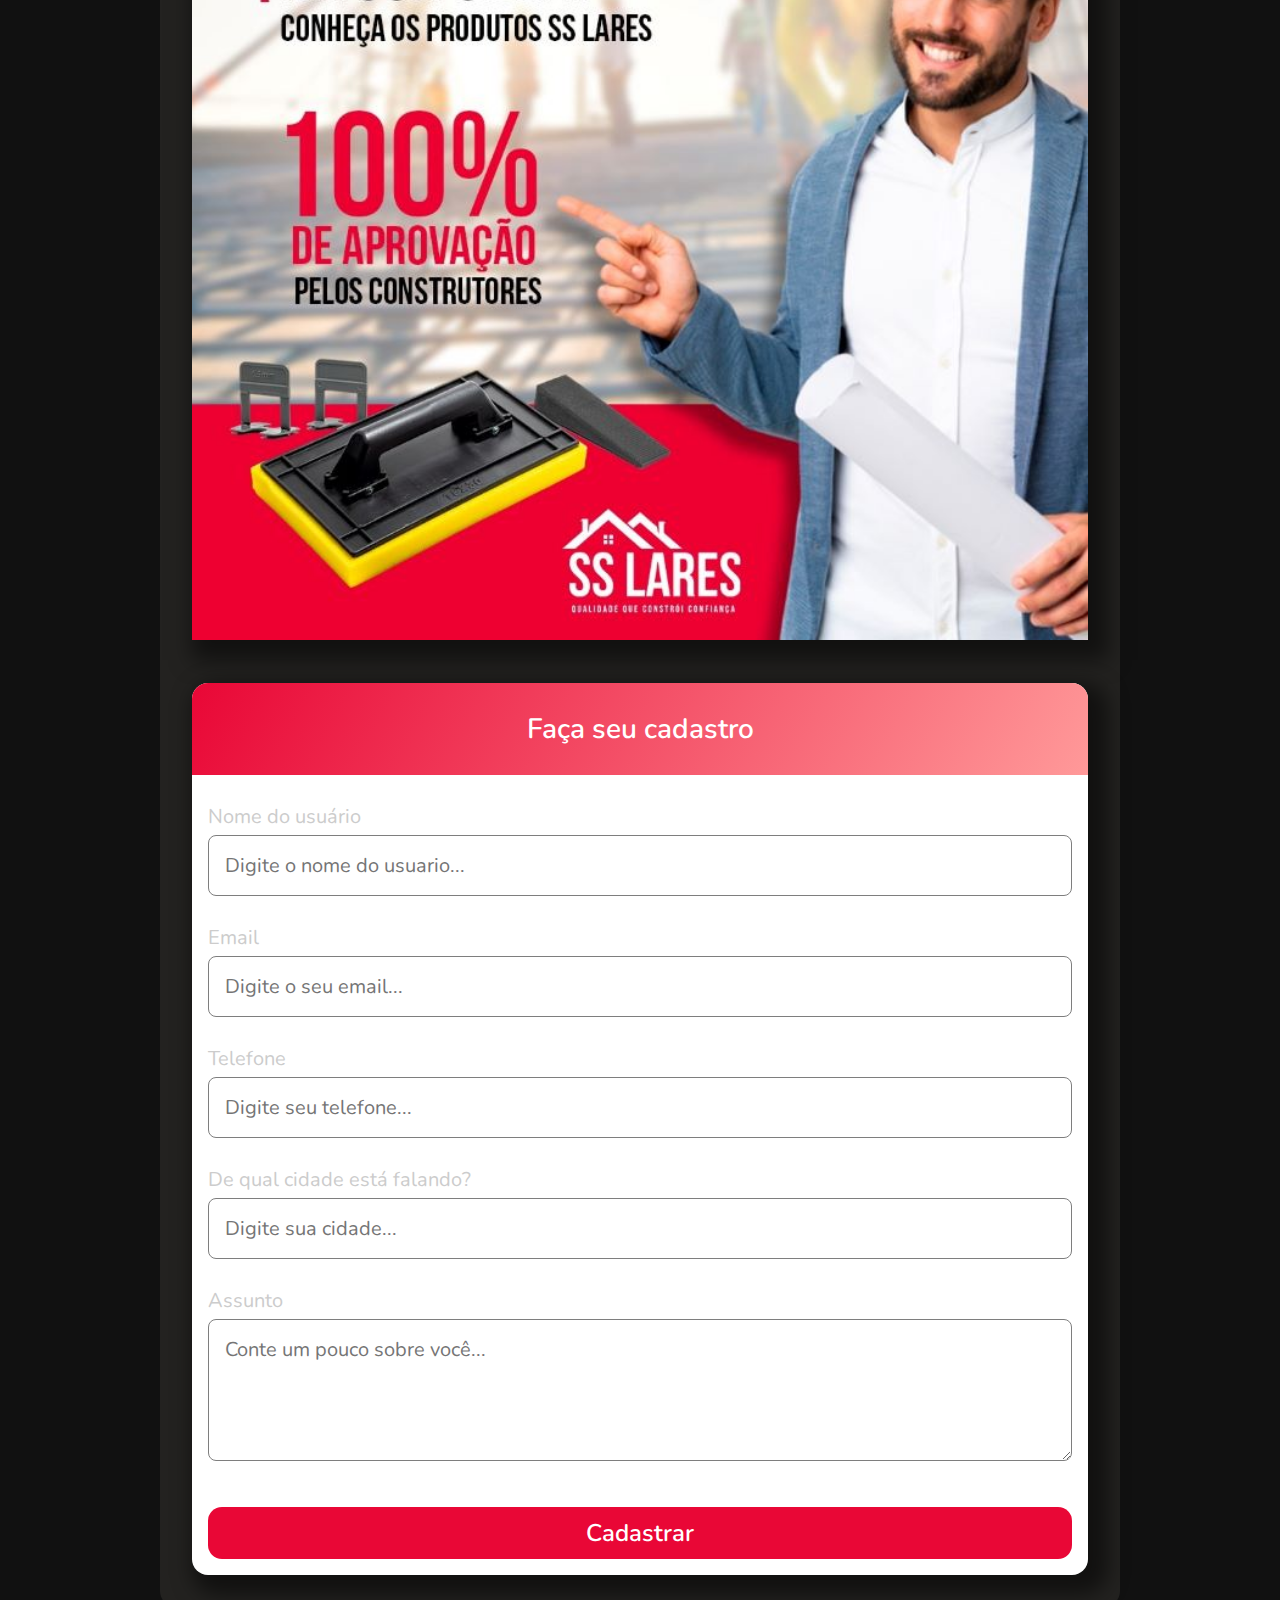
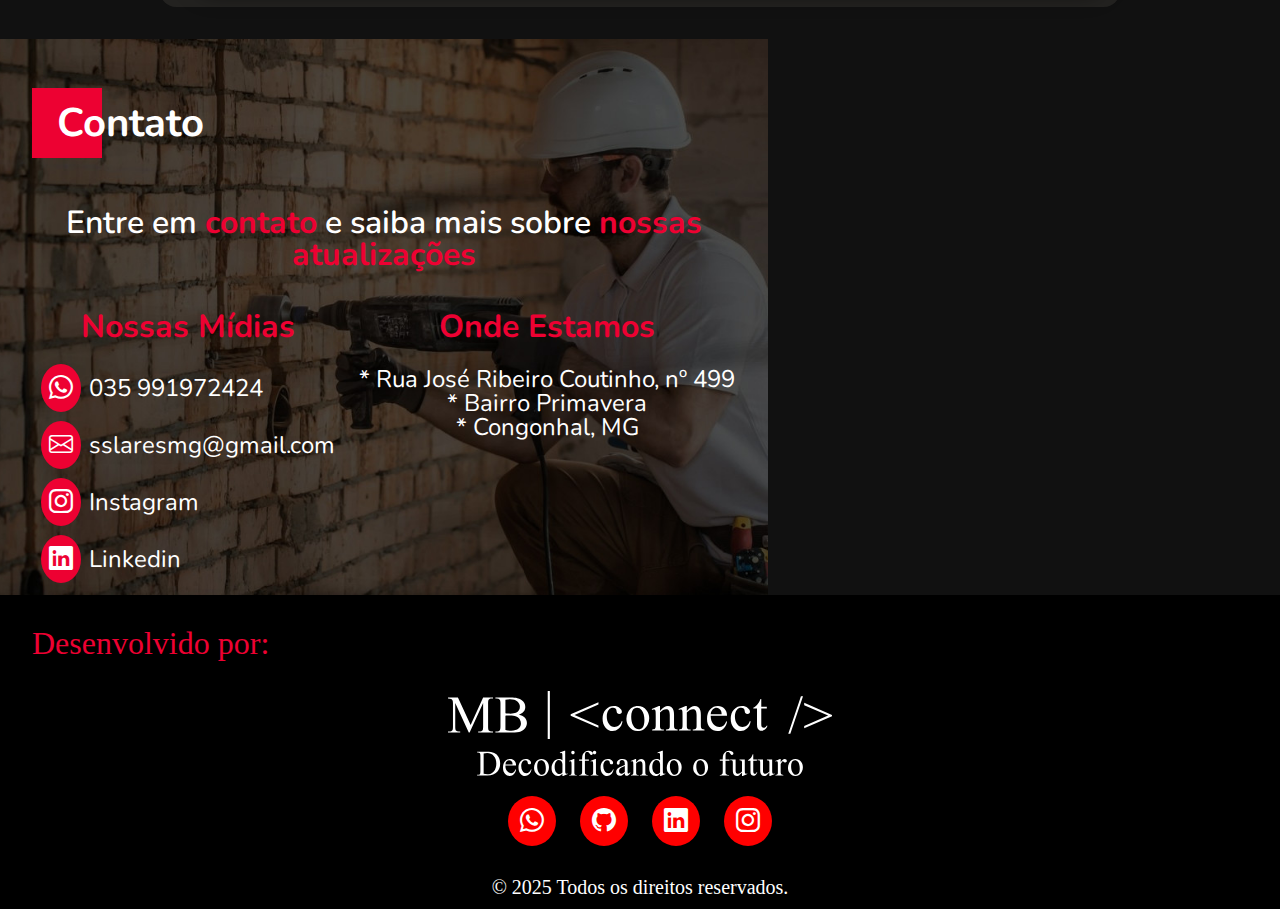
==== commit ea761265: "Finalizando Loja" ====
--- a/loja.html
+++ b/loja.html
@@ -85,117 +85,116 @@
           </label>
         </form>
         <div class="search">
+          <!-- === Lista de Busca === -->
           <ul class="productSearch" id="productSearch">
             <li>
-              <a class="searchItens" href="#" data-product="cunhaNiveladora"
-                >Cunha Niveladora</a
-              >
-            </li>
-            <li>
-              <a class="searchItens" href="#" data-product="espaçadorSmart"
+              <a
+                class="searchItens"
+                href="#descriptionProducts"
+                data-store="cunha"
+                >Cunha</a
+              >
+            </li>
+            <li>
+              <a
+                class="searchItens"
+                href="#descriptionProducts"
+                data-store="cunhaSlim"
+                >Cunha Slim</a
+              >
+            </li>
+            <li>
+              <a
+                class="searchItens"
+                href="#descriptionProducts"
+                data-store="espacadorSmartPremium"
                 >Espaçador Smart Premium</a
               >
             </li>
             <li>
-              <a class="searchItens" href="#" data-product="espaçadorSlim"
+              <a
+                class="searchItens"
+                href="#descriptionProducts"
+                data-store="espacadorSlimPadrao"
+                >Espaçador Smart Padrão</a
+              >
+            </li>
+            <li>
+              <a
+                class="searchItens"
+                href="#descriptionProducts"
+                data-store="espacadorSlimPremium"
                 >Espaçador Slim Premium</a
               >
             </li>
             <li>
-              <a class="searchItens" href="#" data-product="desempenadeiraLisa"
+              <a
+                class="searchItens"
+                href="#descriptionProducts"
+                data-store="espacadorSlimPadrao"
+                >Espaçador Slim
+              </a>
+            </li>
+            <li>
+              <a
+                class="searchItens"
+                href="#descriptionProducts"
+                data-store="desempenadeiraLisa"
                 >Desempenadeira Lisa</a
               >
             </li>
             <li>
               <a
                 class="searchItens"
-                href="#"
-                data-product="desempenadeiraCorrugada"
+                href="#descriptionProducts"
+                data-store="desempenadeiraCorrugada"
                 >Desempenadeira Corrugada</a
               >
             </li>
             <li>
               <a
                 class="searchItens"
-                href="#"
-                data-product="desempenadeiraEspuma"
+                href="#descriptionProducts"
+                data-store="desempenadeiraEspuma"
                 >Desempenadeira Espuma</a
               >
             </li>
             <li>
-              <a class="searchItens" href="#" data-product="raloInvisível"
+              <a
+                class="searchItens"
+                href="#descriptionProducts"
+                data-store="raloInvisivel"
                 >Ralo Invisível</a
               >
             </li>
             <li>
-              <a class="searchItens" href="#" data-product="raloLinear"
+              <a
+                class="searchItens"
+                href="#descriptionProducts"
+                data-store="raloLinear"
                 >Ralo Linear</a
               >
             </li>
             <li>
-              <a class="searchItens" href="#" data-product="Plafon">Plafon</a>
-            </li>
-            <li>
-              <a class="searchItens" href="#" data-product="blocoEspuma"
+              <a
+                class="searchItens"
+                href="#descriptionProducts"
+                data-store="plafon"
+                >Plafon</a
+              >
+            </li>
+
+            <li>
+              <a
+                class="searchItens"
+                href="#descriptionProducts"
+                data-store="blocoEspuma"
                 >Bloco de Espuma</a
               >
             </li>
           </ul>
         </div>
-        <article class="descriptionProducts">
-          <div class="product">
-            <div class="products_container">
-              <div class="product-images">
-                <div class="image-main">
-                  <img
-                    src="./assets/img/imagens-StoreProducts/cunhas.png"
-                    alt=""
-                  />
-                </div>
-                <div class="images-secondary">
-                  <div class="product-item">
-                    <img
-                      src="./assets/img/imagens-StoreProducts/cunha-secundaria-01.png"
-                      alt=""
-                    />
-                  </div>
-                  <div class="product-item">
-                    <img
-                      src="./assets/img/imagens-StoreProducts/cunhas.png"
-                      alt=""
-                    />
-                  </div>
-                  <div class="product-item">
-                    <img
-                      src="./assets/img/imagens-StoreProducts/cunha-secundaria-02.png"
-                      alt=""
-                    />
-                  </div>
-                </div>
-              </div>
-              <div class="product-description">
-                <h3>Cunha</h3>
-                <div>
-                  <p>
-                    A Cunha Niveladora com o auxílio do Espaçador Nivelador
-                    SSLARES garante o nivelamento correto dos pisos e mantém o
-                    espaçamento conforme a medida do espaçador. Com as duas
-                    funções simultâneas agiliza o processo de assentamento dos
-                    pisos, reduzindo em até 50% o tempo de colocação. A cunha
-                    Niveladora SSLARES é reutilizável
-                  </p>
-                  <h4>Embalagem</h4>
-                  <p>50 peças</p>
-                  <h4>Dimensões</h4>
-                  <p><strong>Altura:</strong> 10 mm</p>
-                  <p><strong>Largura:</strong> 14 mm</p>
-                  <p><strong>Comprimento:</strong> 70 mm</p>
-                </div>
-                <a href="a" class="btn">Falar com um atendente</a>
-              </div>
-            </div>
-          </div>
-        </article>
+        <article class="descriptionProducts" id="descriptionProducts"></article>
         <!-- === Carrossel Loja === -->
         <div class="swiper swiperStory">
           <div class="swiper-wrapper">
@@ -207,11 +206,16 @@
                 />
               </div>
               <div class="detail-box">
-                <h3>Cunha Niveladora</h3>
-              </div>
-              <div class="card-data">
-                <h4>Cunha Niveladora</h4>
-                <a class="btn" href="#">Veja Item</a>
+                <h3>Cunha</h3>
+              </div>
+              <div class="card-data">
+                <h4>Cunha</h4>
+                <a
+                  class="btn-produtos btn"
+                  href="#descriptionProducts"
+                  data-store="cunha"
+                  >Veja Item</a
+                >
               </div>
             </div>
 
@@ -223,11 +227,16 @@
                 />
               </div>
               <div class="detail-box">
-                <h3>Cunha & Espaçadores</h3>
-              </div>
-              <div class="card-data">
-                <h4>Cunha & Espaçadores</h4>
-                <a class="btn" href="#">Veja Item</a>
+                <h3>Cunha Slim</h3>
+              </div>
+              <div class="card-data">
+                <h4>Cunha Slim</h4>
+                <a
+                  class="btn-produtos btn"
+                  href="#descriptionProducts"
+                  data-store="cunhaSlim"
+                  >Veja Item</a
+                >
               </div>
             </div>
 
@@ -243,7 +252,33 @@
               </div>
               <div class="card-data">
                 <h4>Espaçador Smart Premium</h4>
-                <a class="btn" href="#">Veja Item</a>
+                <a
+                  class="btn-produtos btn"
+                  href="#descriptionProducts"
+                  data-store="espacadorSmartPremium"
+                  >Veja Item</a
+                >
+              </div>
+            </div>
+
+            <div class="swiper-slide">
+              <div class="slide-img">
+                <img
+                  src="./assets/img/img_ourProducts/espacador-slim-padrao.png"
+                  alt="Espaçadores de plástico para o assentamento de pisos"
+                />
+              </div>
+              <div class="detail-box">
+                <h3>Espaçador Slim Padrão</h3>
+              </div>
+              <div class="card-data">
+                <h4>Espaçador Slim Padrão</h4>
+                <a
+                  class="btn-produtos btn"
+                  href="#descriptionProducts"
+                  data-store="espacadorSlimPadrao"
+                  >Veja Item</a
+                >
               </div>
             </div>
 
@@ -259,7 +294,12 @@
               </div>
               <div class="card-data">
                 <h4>Espaçador Slim Premium</h4>
-                <a class="btn" href="#">Veja Item</a>
+                <a
+                  class="btn-produtos btn"
+                  href="#descriptionProducts"
+                  data-store="espacadorSlimPremium"
+                  >Veja Item</a
+                >
               </div>
             </div>
 
@@ -275,7 +315,12 @@
               </div>
               <div class="card-data">
                 <h4>Desempenadeira Lisa</h4>
-                <a class="btn" href="#">Veja Item</a>
+                <a
+                  class="btn-produtos btn"
+                  href="#descriptionProducts"
+                  data-store="desempenadeiraLisa"
+                  >Veja Item</a
+                >
               </div>
             </div>
 
@@ -291,7 +336,12 @@
               </div>
               <div class="card-data">
                 <h4>Desempenadeira Corrugada</h4>
-                <a class="btn" href="#">Veja Item</a>
+                <a
+                  class="btn-produtos btn"
+                  href="#descriptionProducts"
+                  data-store="desempenadeiraCorrugada"
+                  >Veja Item</a
+                >
               </div>
             </div>
 
@@ -307,7 +357,12 @@
               </div>
               <div class="card-data">
                 <h4>Desempenadeira Espuma</h4>
-                <a class="btn" href="#">Veja Item</a>
+                <a
+                  class="btn-produtos btn"
+                  href="#descriptionProducts"
+                  data-store="desempenadeiraEspuma"
+                  >Veja Item</a
+                >
               </div>
             </div>
 
@@ -323,7 +378,12 @@
               </div>
               <div class="card-data">
                 <h4>Ralo Invisível</h4>
-                <a class="btn" href="#">Veja Item</a>
+                <a
+                  class="btn-produtos btn"
+                  href="#descriptionProducts"
+                  data-store="raloInvisivel"
+                  >Veja Item</a
+                >
               </div>
             </div>
 
@@ -339,7 +399,12 @@
               </div>
               <div class="card-data">
                 <h4>Ralo Linear</h4>
-                <a class="btn" href="#">Veja Item</a>
+                <a
+                  class="btn-produtos btn"
+                  href="#descriptionProducts"
+                  data-store="raloLinear"
+                  >Veja Item</a
+                >
               </div>
             </div>
 
@@ -355,7 +420,12 @@
               </div>
               <div class="card-data">
                 <h4>Plafon</h4>
-                <a class="btn" href="#">Veja Item</a>
+                <a
+                  class="btn-produtos btn"
+                  href="#descriptionProducts"
+                  data-store="plafon"
+                  >Veja Item</a
+                >
               </div>
             </div>
 
@@ -371,7 +441,12 @@
               </div>
               <div class="card-data">
                 <h4>Bloco de Espuma</h4>
-                <a class="btn" href="#">Veja Item</a>
+                <a
+                  class="btn-produtos btn"
+                  href="#descriptionProducts"
+                  data-store="blocoEspuma"
+                  >Veja Item</a
+                >
               </div>
             </div>
           </div>
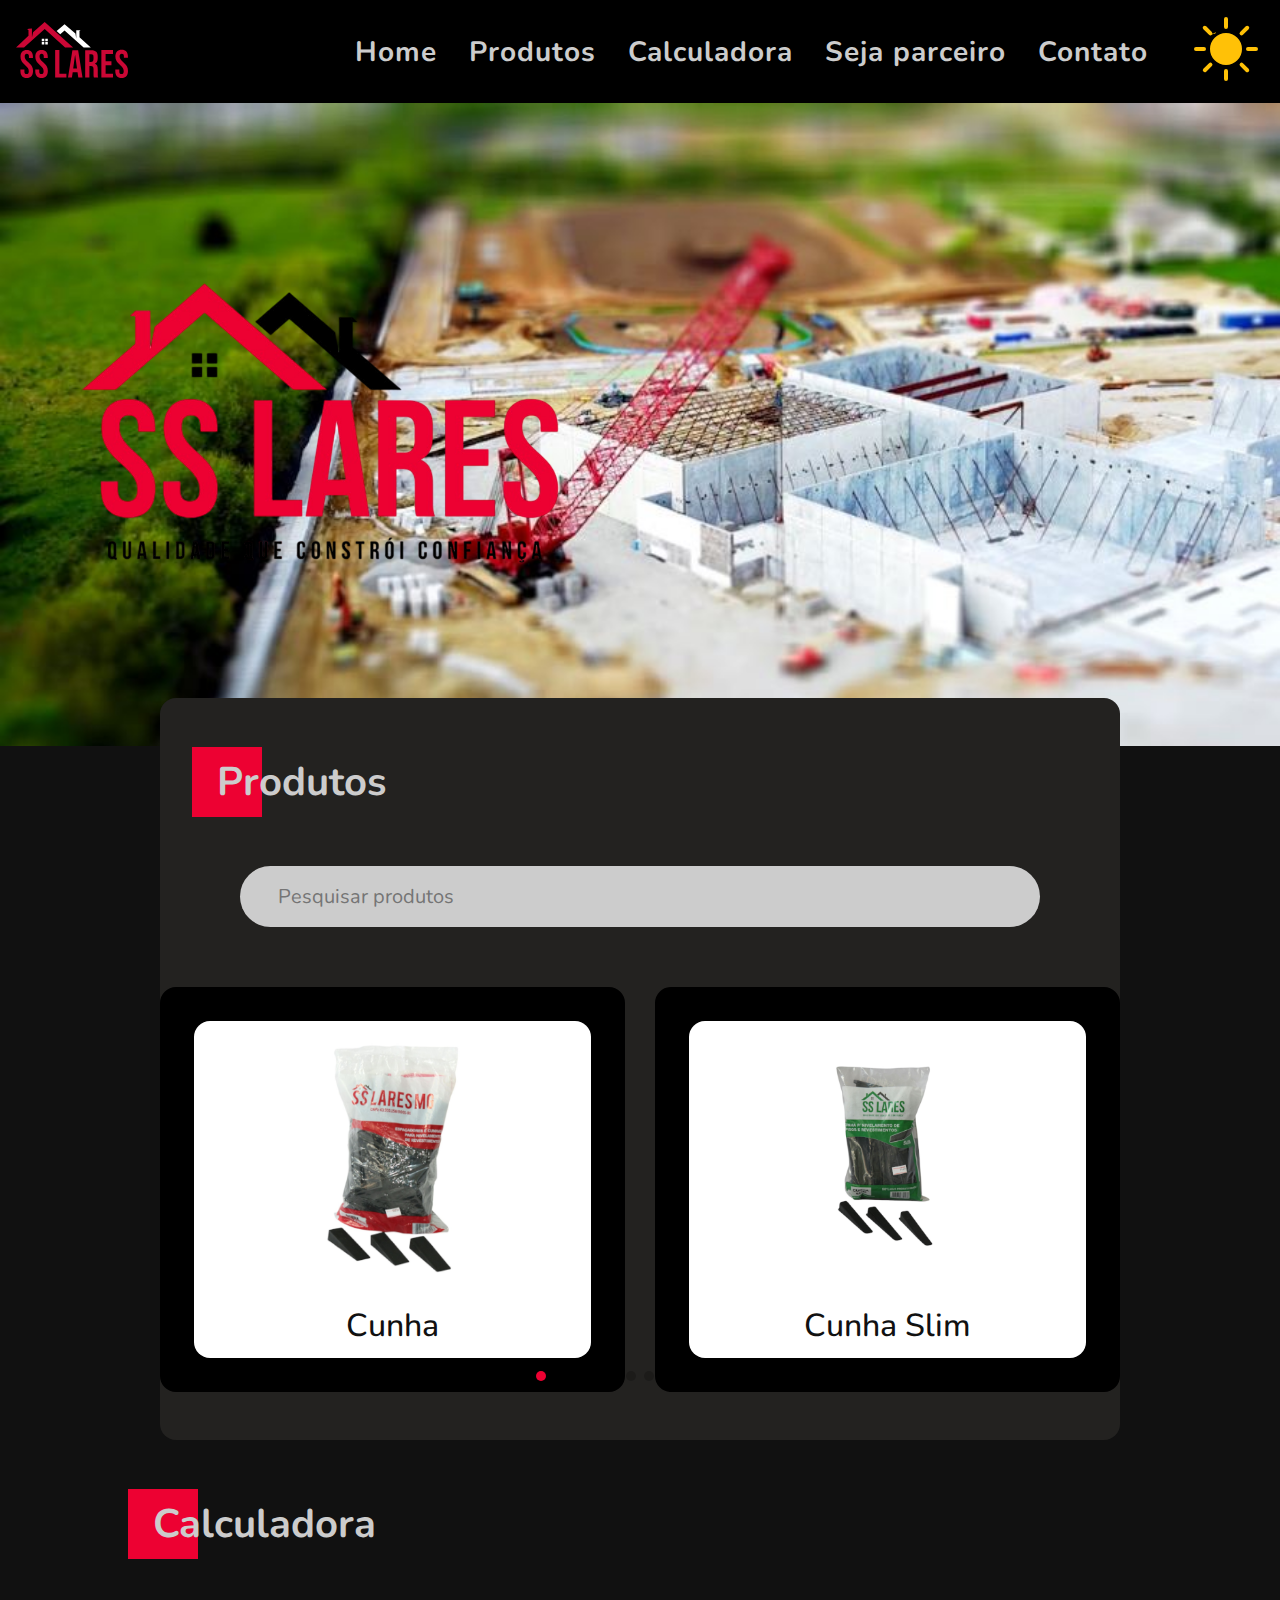
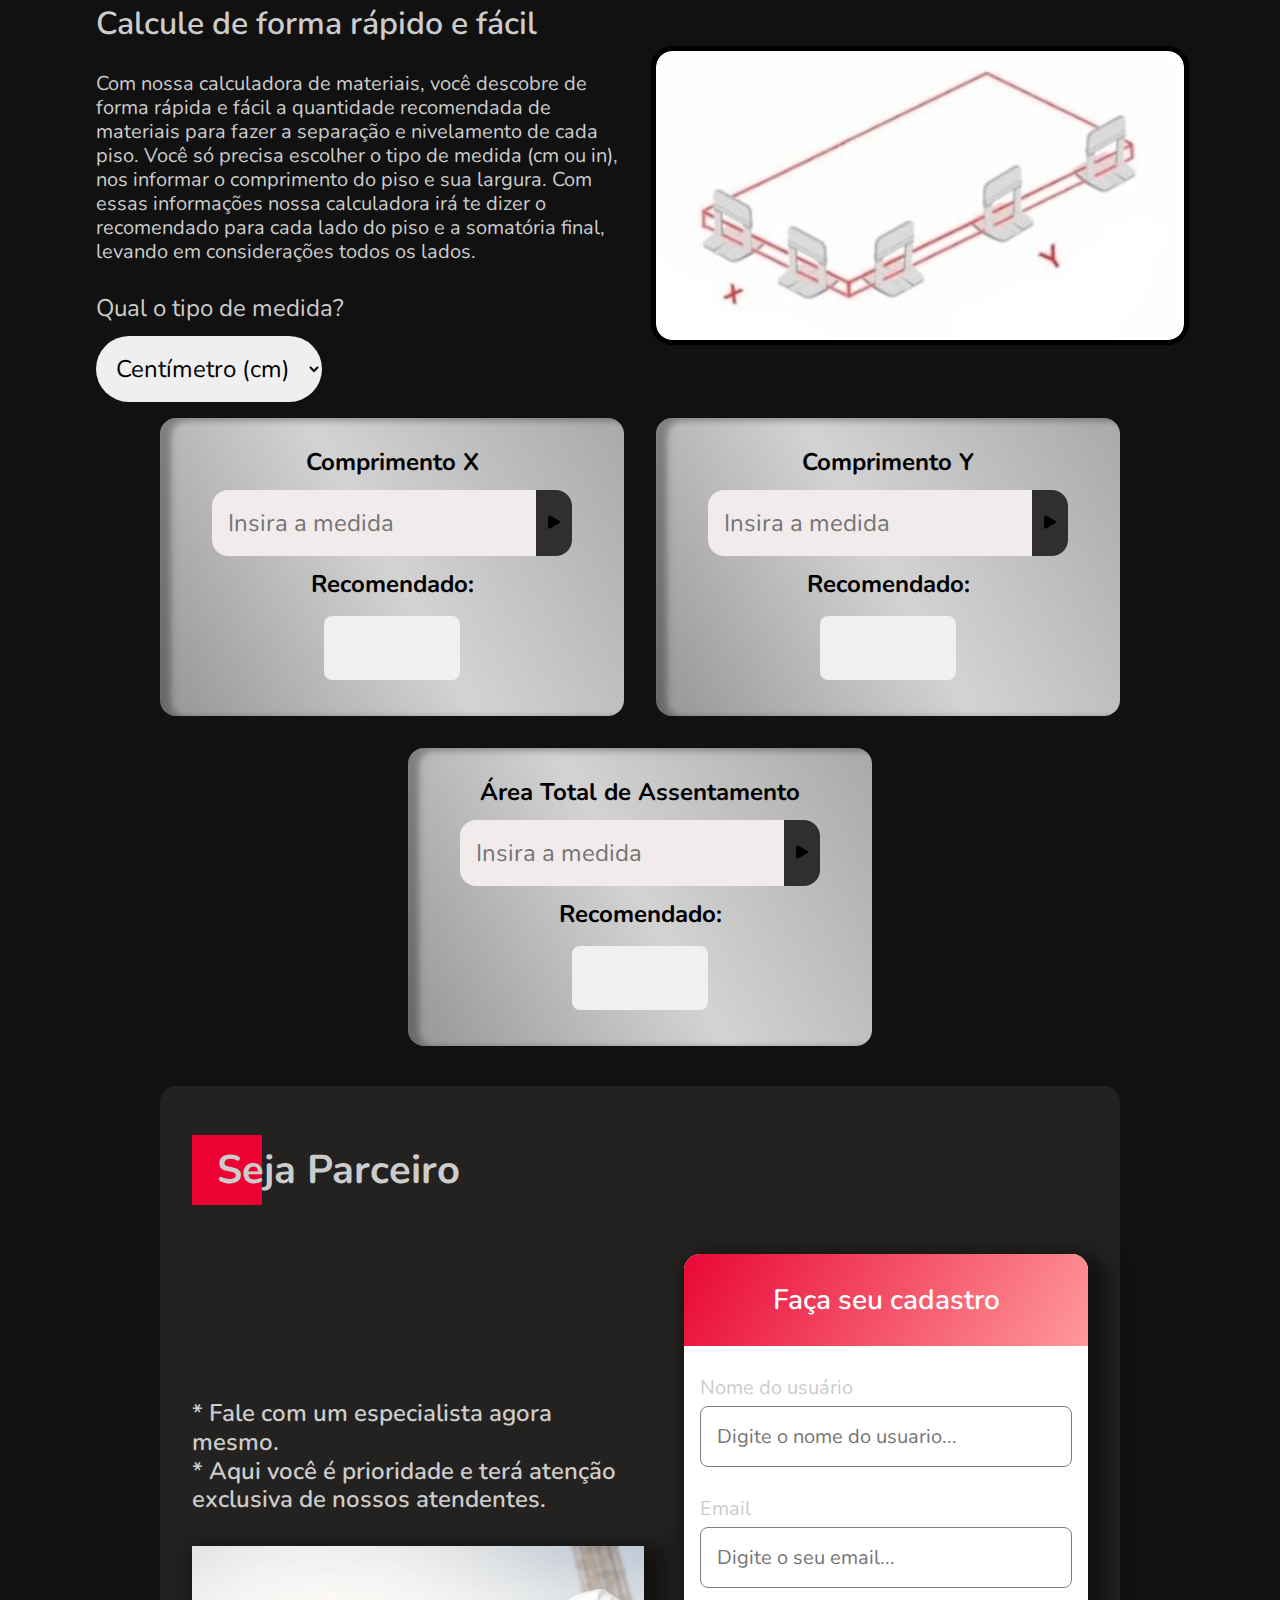
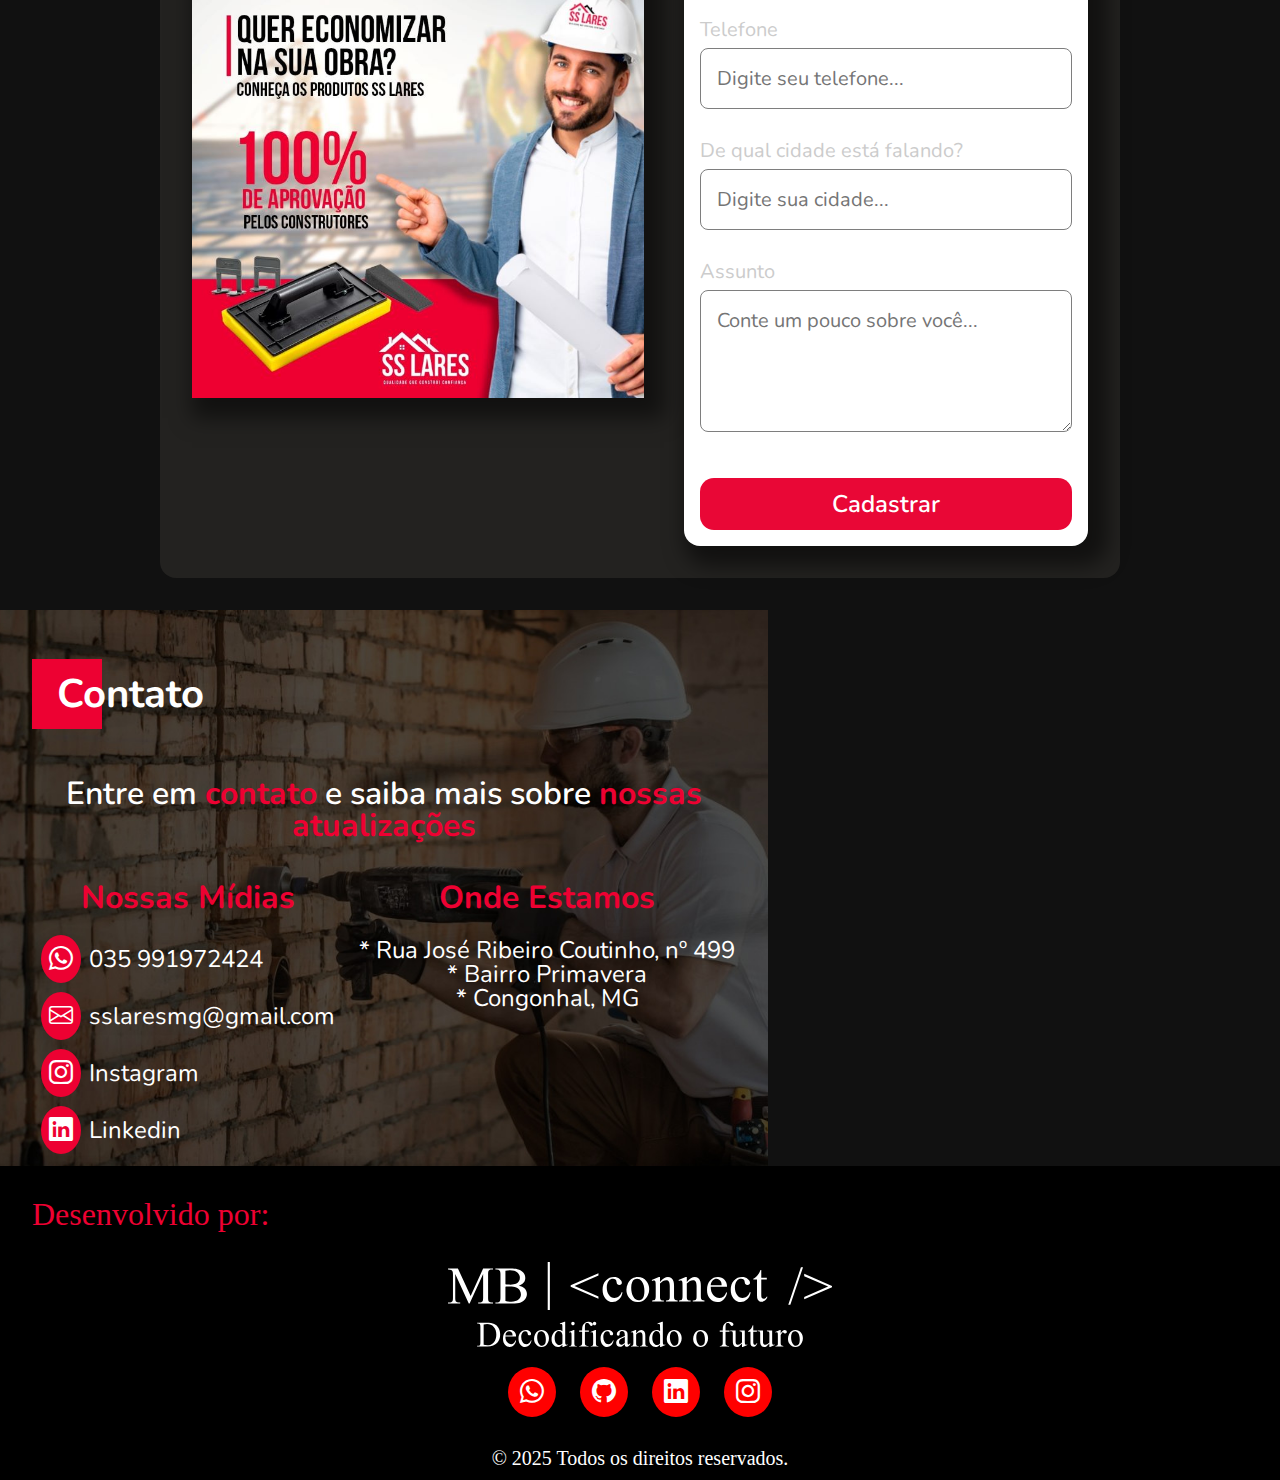
==== commit 6c7170ca: "Fazndo primeiras correções" ====
--- a/loja.html
+++ b/loja.html
@@ -201,28 +201,28 @@
             <div class="swiper-slide">
               <div class="slide-img">
                 <img
+                  src="./assets/img/img_ourProducts/sortidos.png"
+                  alt="Cunha niveladora"
+                />
+              </div>
+              <div class="detail-box">
+                <h3>Cunha</h3>
+              </div>
+              <div class="card-data">
+                <h4>Cunha</h4>
+                <a
+                  class="btn-produtos btn"
+                  href="#descriptionProducts"
+                  data-store="cunha"
+                  >Veja Item</a
+                >
+              </div>
+            </div>
+
+            <div class="swiper-slide">
+              <div class="slide-img">
+                <img
                   src="./assets/img/img_ourProducts/cunhas-green.png"
-                  alt="Cunha niveladora"
-                />
-              </div>
-              <div class="detail-box">
-                <h3>Cunha</h3>
-              </div>
-              <div class="card-data">
-                <h4>Cunha</h4>
-                <a
-                  class="btn-produtos btn"
-                  href="#descriptionProducts"
-                  data-store="cunha"
-                  >Veja Item</a
-                >
-              </div>
-            </div>
-
-            <div class="swiper-slide">
-              <div class="slide-img">
-                <img
-                  src="./assets/img/img_ourProducts/sortidos.png"
                   alt="Cunhas e espaçadores de plástico para o assentamento de pisos"
                 />
               </div>
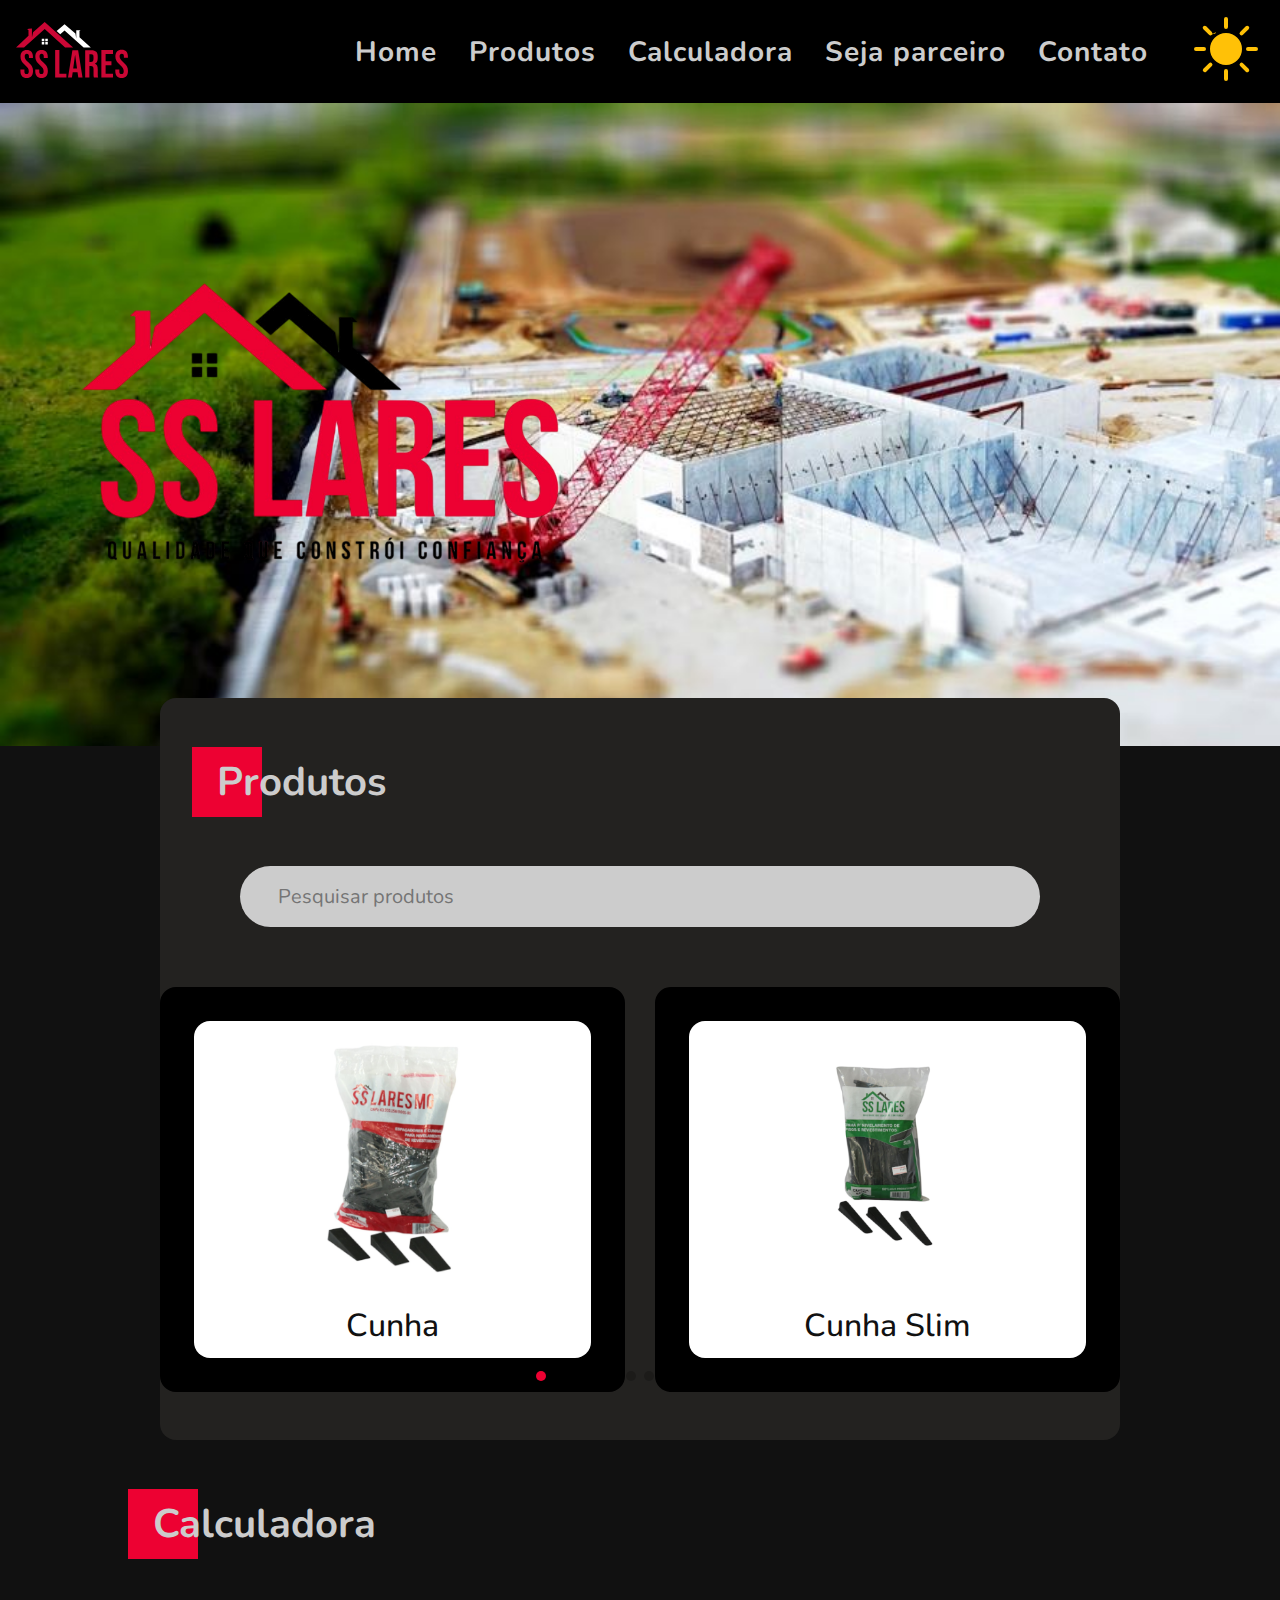
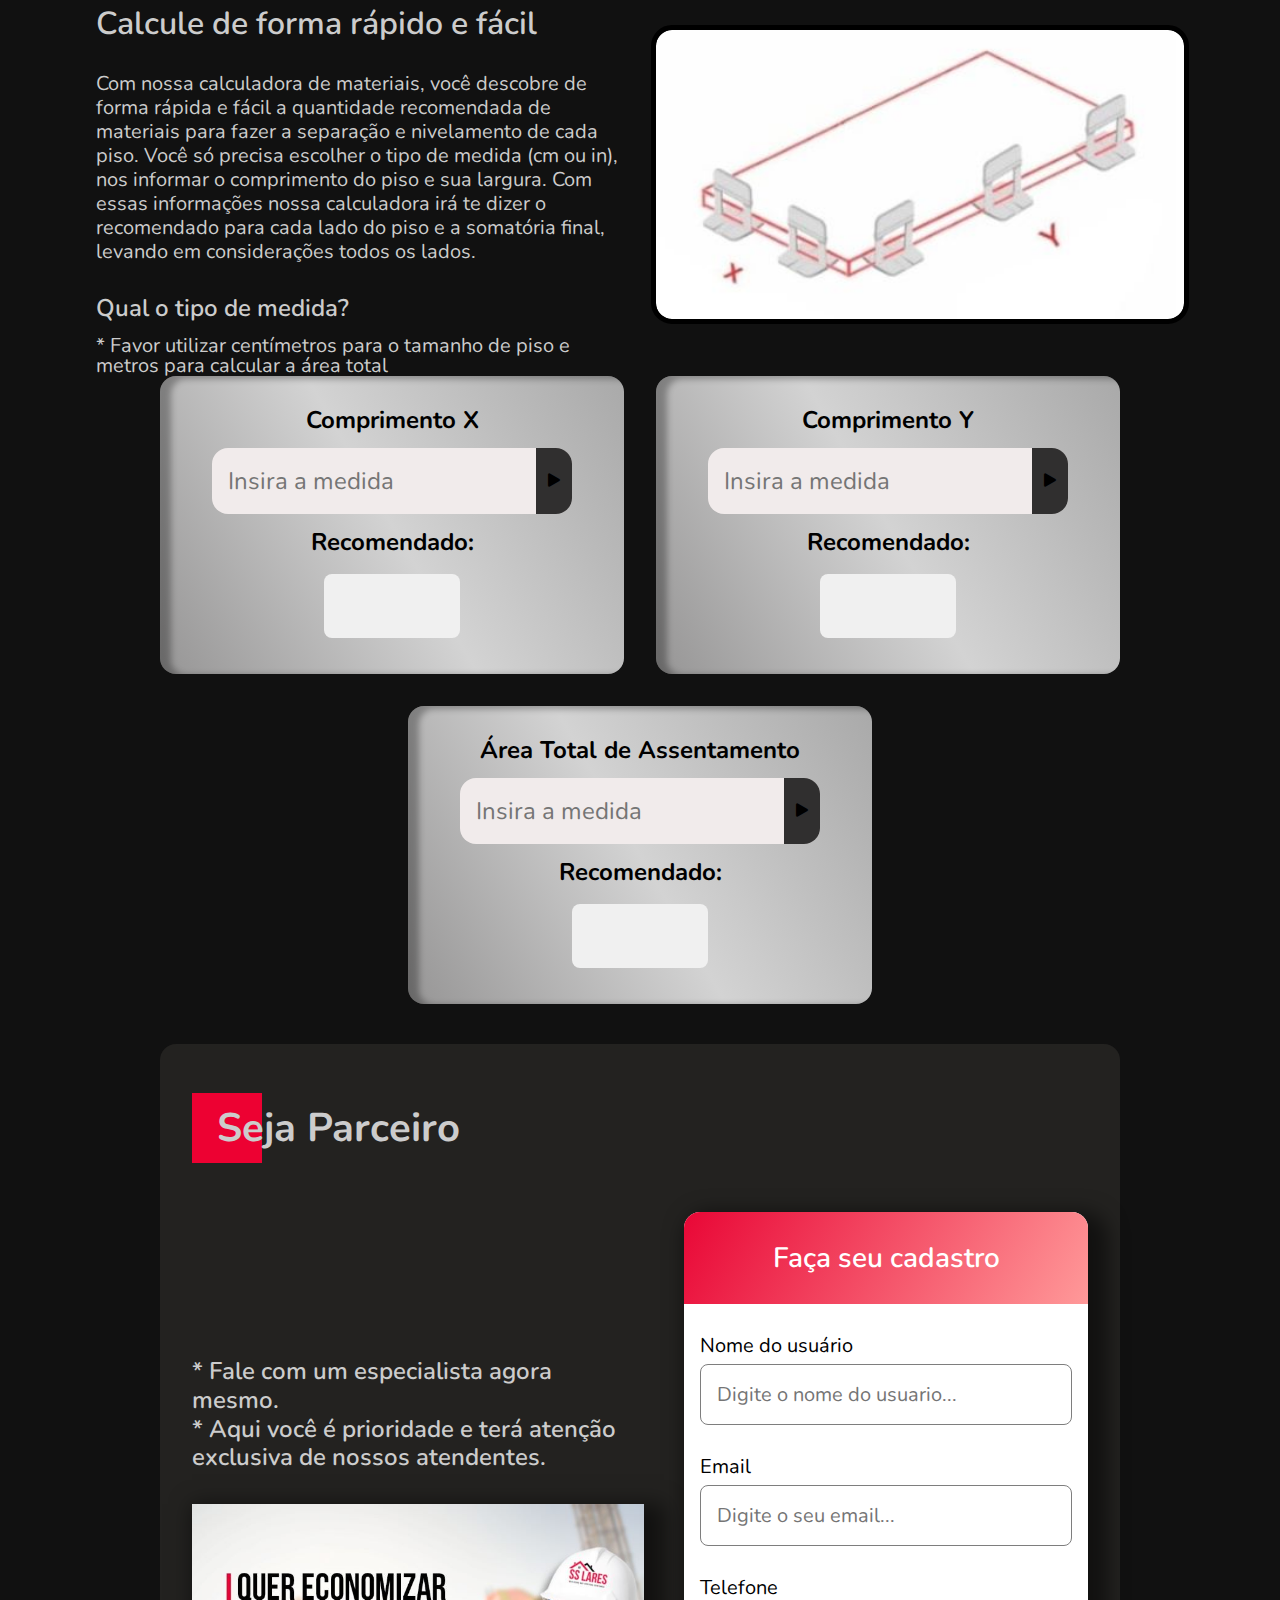
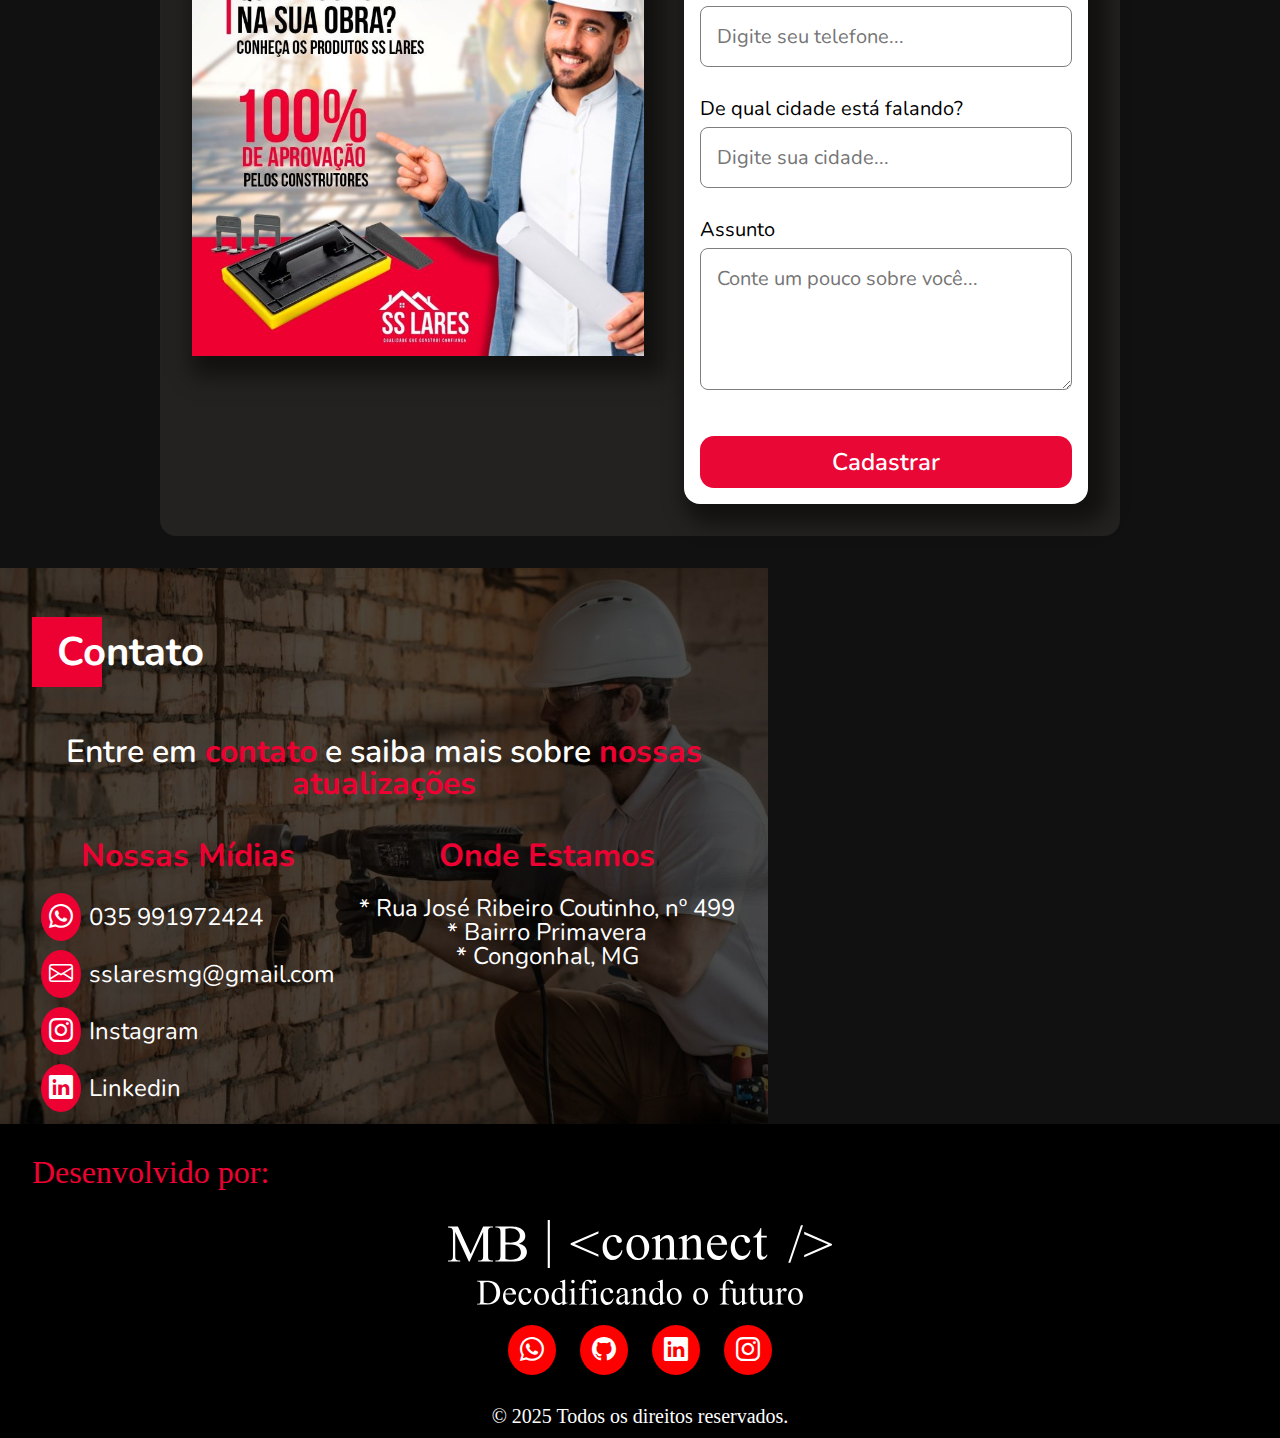
==== commit f073554d: "iniciando acessibilidade do site" ====
--- a/loja.html
+++ b/loja.html
@@ -38,14 +38,19 @@
     <!-- ===== Header ===== -->
     <header class="header">
       <div class="header__img">
-        <img
-          src="./assets/img/logo-sslares_red-white.svg"
-          alt="Logo da SSLares"
-        />
+        <a aria-label="Acessar seção Sobre nós da SsLares." href="#about">
+          <img
+            src="./assets/img/logo-sslares_red-white.svg"
+            alt="Logo da SSLares"
+          />
+        </a>
       </div>
       <nav class="header__nav">
         <div class="modos">
-          <button id="modos-btn"></button>
+          <button
+            aria-label="Botão para fazer a alternancia do modo de cor do site"
+            id="modos-btn"
+          ></button>
         </div>
         <ul class="header__nav-list">
           <li><a class="menu-item__header" href="./index.html">Home</a></li>
@@ -473,13 +478,11 @@
               </p>
             </div>
             <div class="calculator-header__description-form">
-              <form>
-                <label>Qual o tipo de medida?</label>
-                <select class="seletor__calculadora">
-                  <option value="opcao1">Centímetro (cm)</option>
-                  <option value="opcao2">Polegadas (in)</option>
-                </select>
-              </form>
+              <h4>Qual o tipo de medida?</h4>
+              <p>
+                * Favor utilizar centímetros para o tamanho de piso e metros
+                para calcular a área total
+              </p>
             </div>
           </div>
           <div class="calculator-header__image">
@@ -500,7 +503,10 @@
                   placeholder="Insira a medida"
                 />
                 <button type="button" id="btn-comprimentoX" class="calculate">
-                  <i class="bi bi-play-fill"></i>
+                  <i
+                    aria-label="Calcula a quantidade de espaçadores no comprimento do piso"
+                    class="bi bi-play-fill"
+                  ></i>
                 </button>
               </div>
               <label for="comprimentoX">
@@ -518,7 +524,10 @@
                   placeholder="Insira a medida"
                 />
                 <button type="button" id="btn-comprimentoY" class="calculate">
-                  <i class="bi bi-play-fill"></i>
+                  <i
+                    aria-label="Calcula a quantidade de espaçadores na largura do piso"
+                    class="bi bi-play-fill"
+                  ></i>
                 </button>
               </div>
               <label for="comprimentoY">
@@ -536,7 +545,10 @@
                   placeholder="Insira a medida"
                 />
                 <button type="button" id="btn-areaTotal" class="calculate">
-                  <i class="bi bi-play-fill"></i>
+                  <i
+                    aria-label="Calcula a quantidade total de espaçadores na obra"
+                    class="bi bi-play-fill"
+                  ></i>
                 </button>
               </div>
               <label for="areaTotal">
@@ -631,7 +643,11 @@
         </div>
       </section>
       <!-- ===== Contato ===== -->
-      <section class="contact">
+      <section
+        title="Mapa interativo da localização da Ss Lares"
+        class="contact"
+        id="contact"
+      >
         <div class="contact__banner">
           <div class="title-container contact-title">
             <p class="subheader">Contato</p>
@@ -647,7 +663,9 @@
               <ul>
                 <li>
                   <h6>Nossas Mídias</h6>
-                  <a href="#"><i class="bi bi-whatsapp"></i>035 991972424</a>
+                  <a aria-label="Whatsapp SsLares" href="#"
+                    ><i class="bi bi-whatsapp"></i>035 991972424</a
+                  >
                 </li>
                 <li>
                   <a href="mailto:sslaresmg@gmail.com"
@@ -656,10 +674,14 @@
                   >
                 </li>
                 <li>
-                  <a href="#"><i class="bi bi-instagram"></i>Instagram</a>
+                  <a aria-label="Instagram SsLares" href="#"
+                    ><i class="bi bi-instagram"></i>Instagram</a
+                  >
                 </li>
                 <li>
-                  <a href="#"><i class="bi bi-linkedin"></i>Linkedin</a>
+                  <a aria-label="Linkedin SsLares" href="#"
+                    ><i class="bi bi-linkedin"></i>Linkedin</a
+                  >
                 </li>
               </ul>
             </div>
@@ -675,6 +697,7 @@
         </div>
 
         <iframe
+          title="Mapa interativo da localização da Ss Lares"
           src="https://www.google.com/maps/embed?pb=!1m18!1m12!1m3!1d14780.845996454735!2d-46.04914222583669!3d-22.156019888389967!2m3!1f0!2f0!3f0!3m2!1i1024!2i768!4f13.1!3m3!1m2!1s0x94cbcda8d8294417%3A0xe6f9bf5c0cad41a1!2sSSLARES!5e0!3m2!1sen!2sbr!4v1715625569113!5m2!1sen!2sbr"
           style="border: 0"
           allowfullscreen=""
@@ -694,16 +717,24 @@
         />
         <ul class="links-dev">
           <li>
-            <a href="#"><i class="bi bi-whatsapp"></i></a>
+            <a aria-label="Whatsapp da Mb Connect" href="#"
+              ><i class="bi bi-whatsapp"></i
+            ></a>
           </li>
           <li>
-            <a href="#"><i class="bi bi-github"></i></a>
+            <a aria-label="GitHub da Mb Connect" href="#"
+              ><i class="bi bi-github"></i
+            ></a>
           </li>
           <li>
-            <a href="#"><i class="bi bi-linkedin"></i></a>
+            <a aria-label="Linkedin da Mb Connect" href="#"
+              ><i class="bi bi-linkedin"></i
+            ></a>
           </li>
           <li>
-            <a href="#"><i class="bi bi-instagram"></i></a>
+            <a aria-label="Instagram da Mb Connect" href="#"
+              ><i class="bi bi-instagram"></i
+            ></a>
           </li>
         </ul>
       </section>
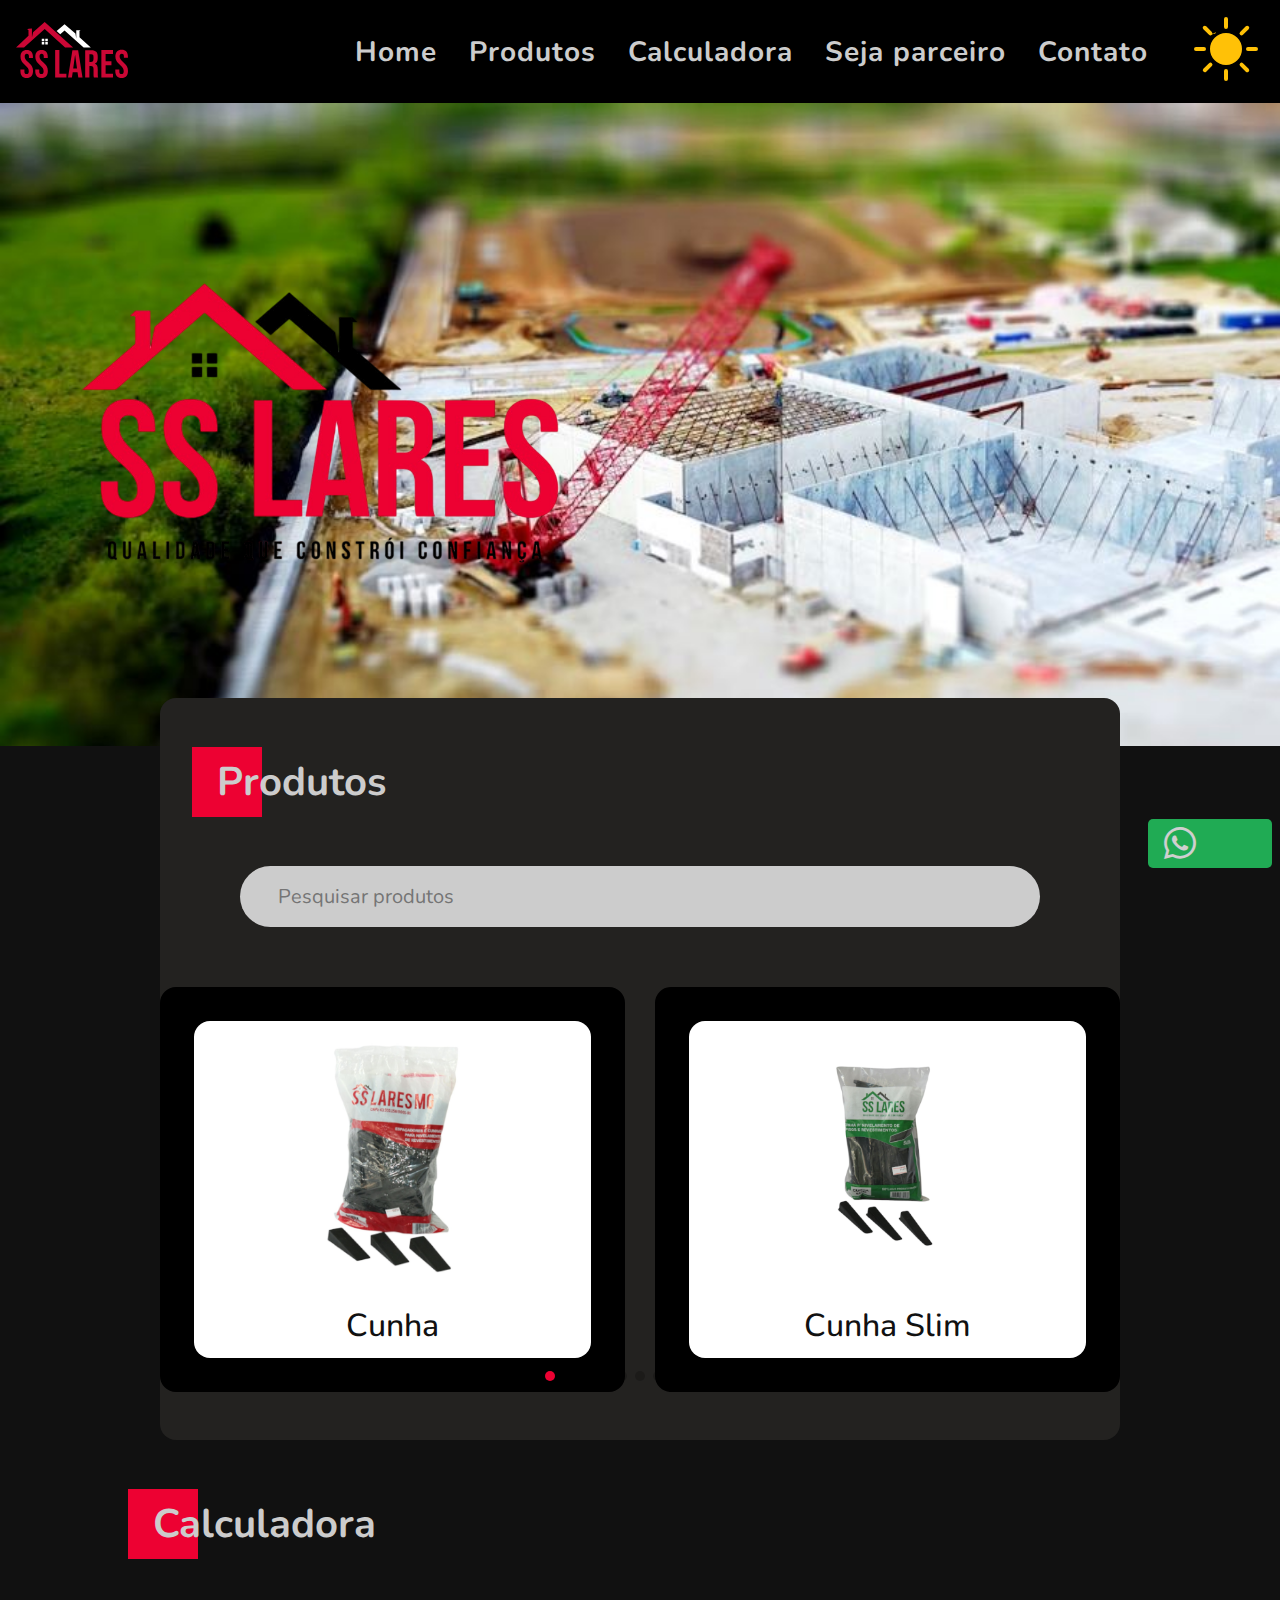
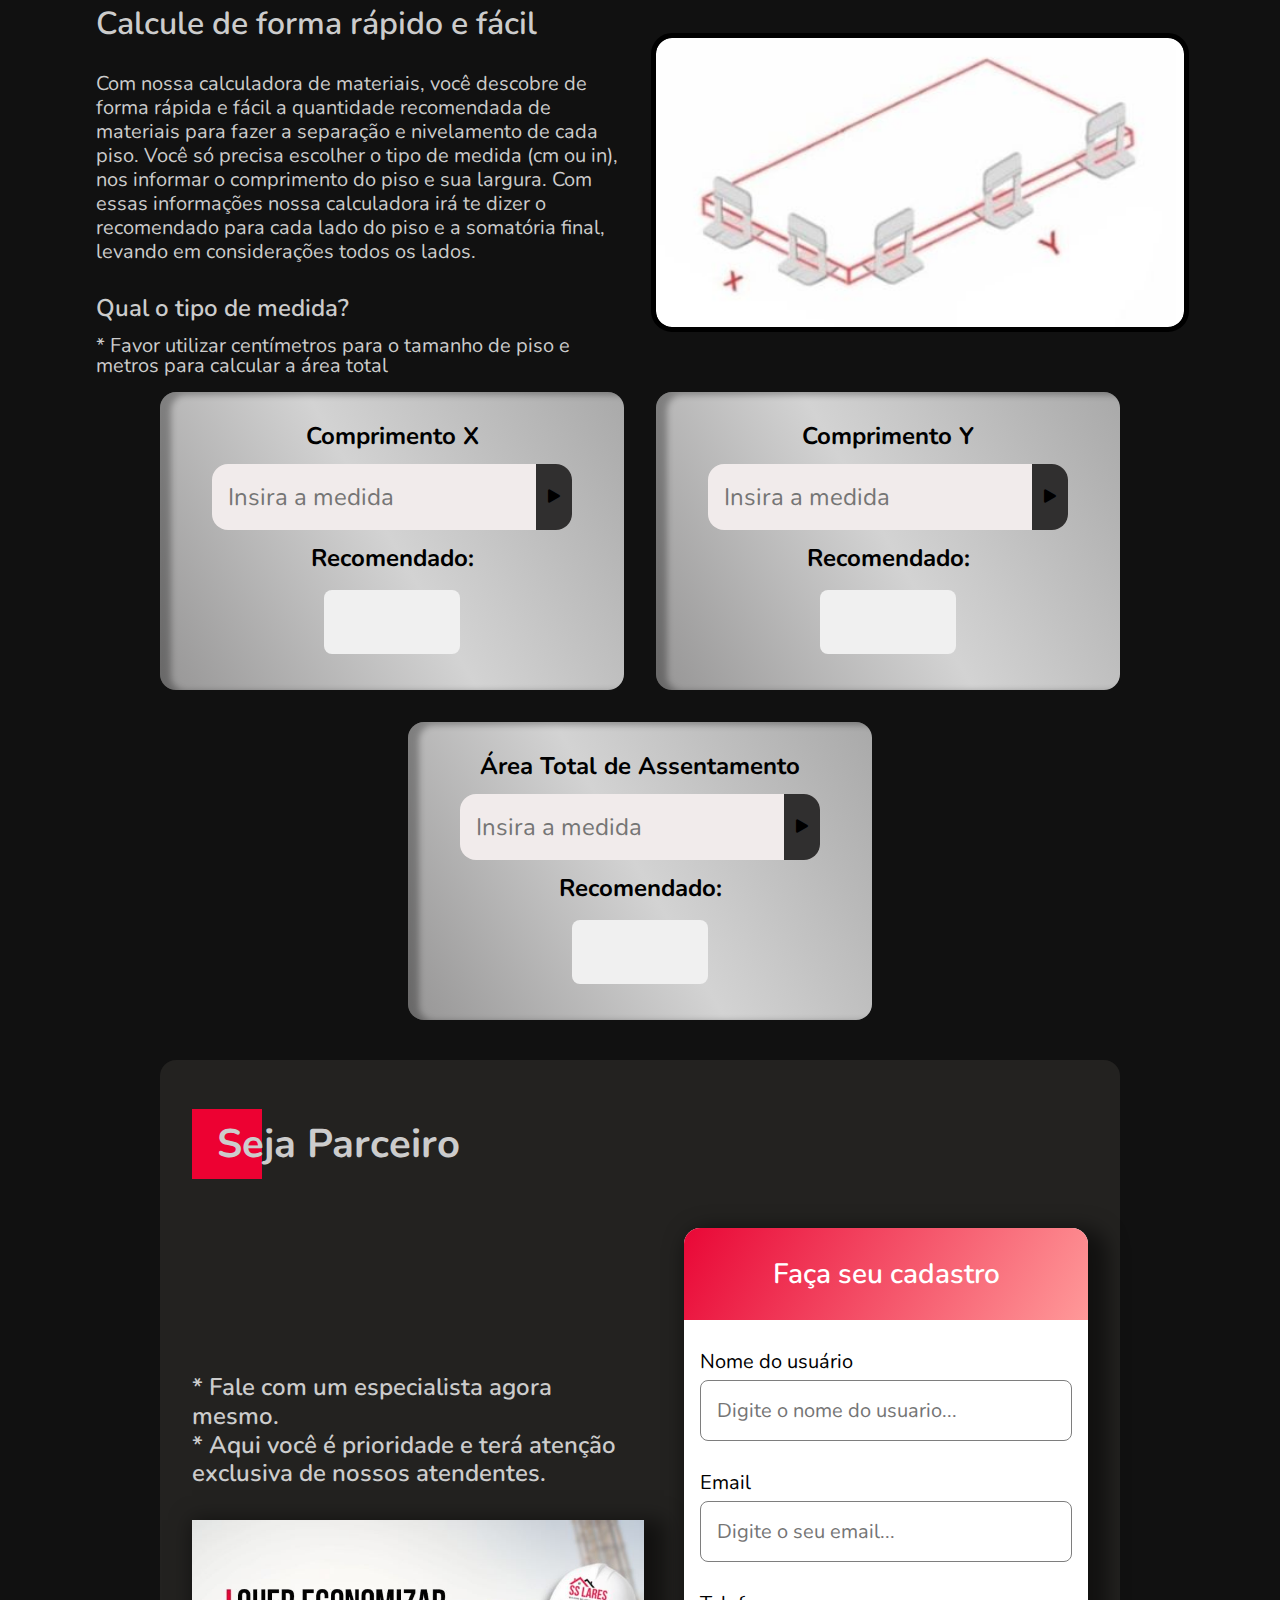
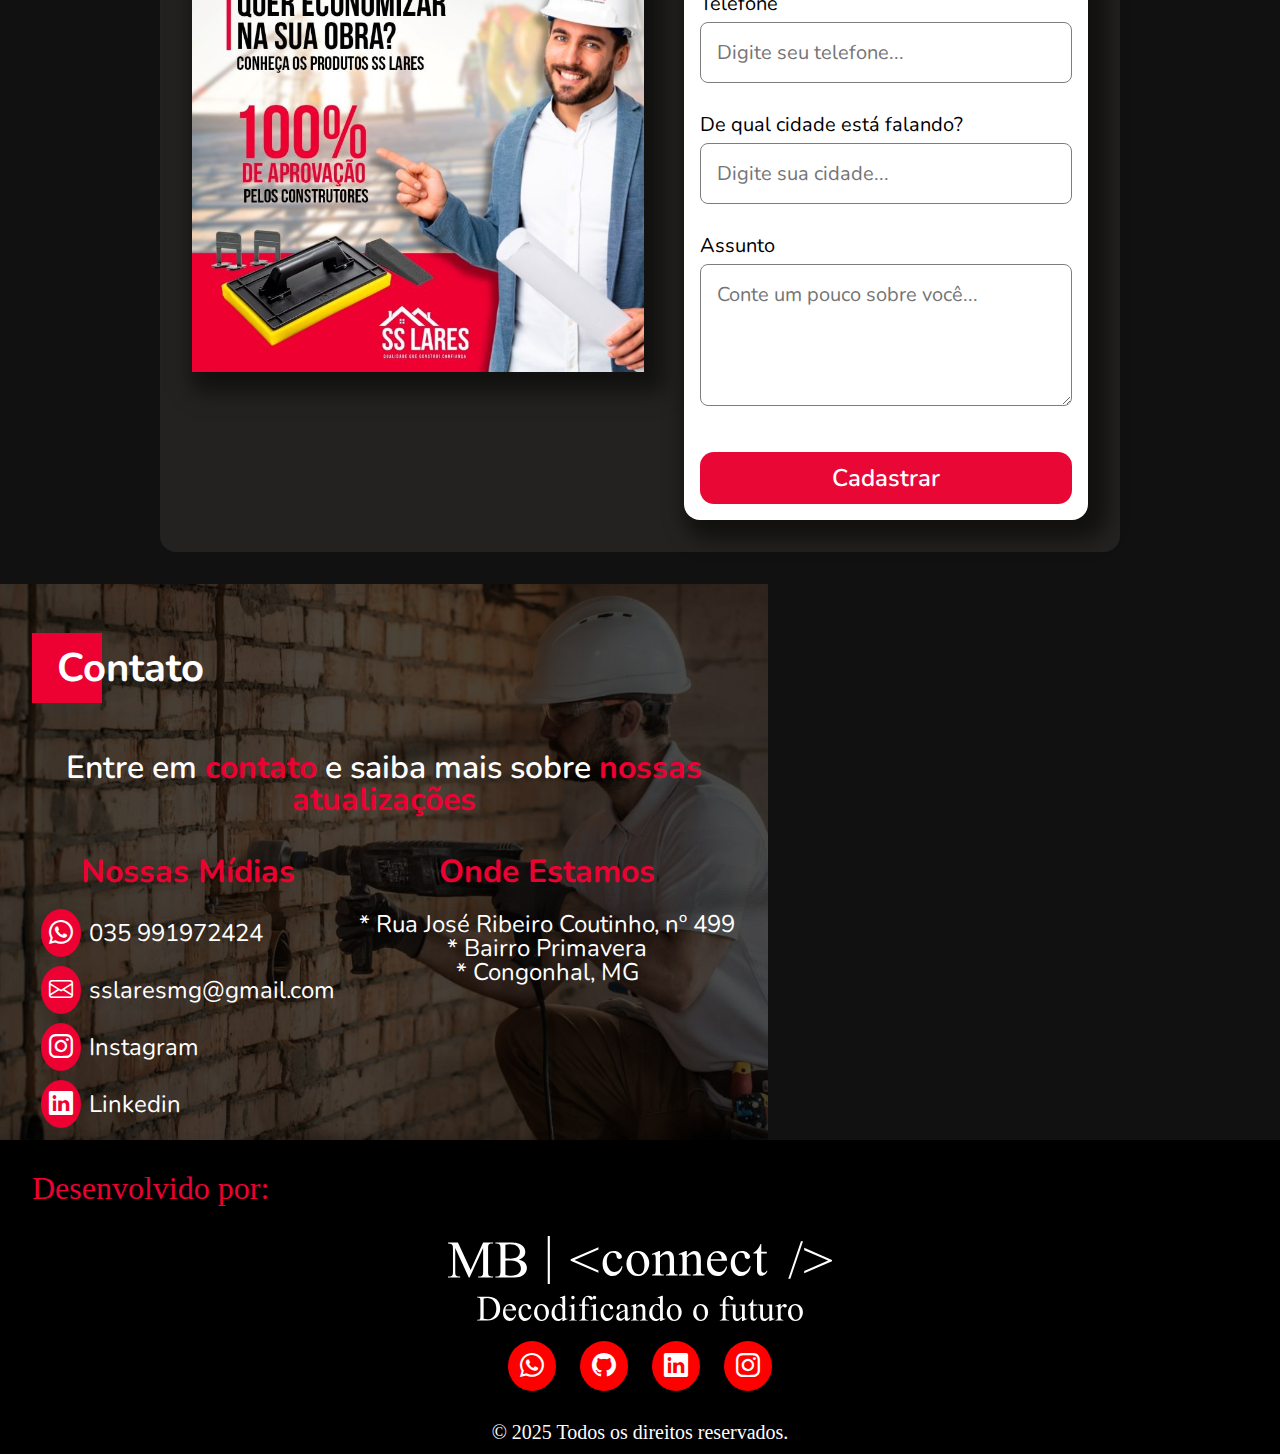
==== commit 8e7261a7: "ícone whatsapp" ====
--- a/loja.html
+++ b/loja.html
@@ -261,27 +261,6 @@
                   class="btn-produtos btn"
                   href="#descriptionProducts"
                   data-store="espacadorSmartPremium"
-                  >Veja Item</a
-                >
-              </div>
-            </div>
-
-            <div class="swiper-slide">
-              <div class="slide-img">
-                <img
-                  src="./assets/img/img_ourProducts/espacador-slim-padrao.png"
-                  alt="Espaçadores de plástico para o assentamento de pisos"
-                />
-              </div>
-              <div class="detail-box">
-                <h3>Espaçador Slim Padrão</h3>
-              </div>
-              <div class="card-data">
-                <h4>Espaçador Slim Padrão</h4>
-                <a
-                  class="btn-produtos btn"
-                  href="#descriptionProducts"
-                  data-store="espacadorSlimPadrao"
                   >Veja Item</a
                 >
               </div>
@@ -706,6 +685,17 @@
         ></iframe>
       </section>
     </main>
+    <!-- ===== Ícone Whatsapp ===== -->
+    <div class="whatsapp">
+      <a
+        aria-label="Whatsapp SsLares"
+        href="https://wa.me/5535991972424"
+        target="_blank"
+      >
+        <i class="bi bi-whatsapp"></i>
+        <span class="whatsapp-text">Fale conosco</span>
+      </a>
+    </div>
     <!-- ===== Footer ===== -->
     <footer>
       <h5>Desenvolvido por:</h5>
--- a/style.css
+++ b/style.css
@@ -78,10 +78,7 @@
 }
 
 [data-theme="light"] {
-  /* --bg-primary: #e9e0e0; */
   --bg-primary: #e4e4e4;
-  /* --bg-secondary: #dad7d7; */
-  /* --bg-secondary: #b1b1b1; */
   --bg-secondary: #f4f4f4;
   --color-primary: #080808;
   --color-box-shadow: rgba(0, 0, 0, 0.1);
@@ -121,10 +118,15 @@
   margin-top: 1rem;
   display: inline-block;
   padding: 1rem 2.5rem 1rem 2.3rem;
-  background: linear-gradient(130deg, red 93%, transparent 90%);
+  background: linear-gradient(
+    130deg,
+    var(--cor-primary-red) 93%,
+    transparent 90%
+  );
   color: #fff;
   cursor: pointer;
   font-size: 1.5rem;
+  transition: 0.3s;
 }
 
 .btn:hover {
@@ -155,3 +157,56 @@
     }
   }
 }
+
+/* === Ícone de Whatsapp === */
+
+.whatsapp a {
+  position: fixed;
+  bottom: 2rem;
+  right: 0.5rem;
+  display: flex;
+  align-items: center;
+  background-color: #25d366;
+  color: #fff;
+  border-radius: 5px;
+  padding: 0.5rem 1rem;
+  z-index: 20;
+  opacity: 0.8;
+  transition: opacity 0.3s ease-in-out;
+  text-decoration: none;
+}
+
+.whatsapp a:hover {
+  opacity: 1;
+}
+
+.whatsapp a .bi-whatsapp {
+  font-size: 2rem;
+  margin-right: 0.5rem;
+}
+
+.whatsapp a .whatsapp-text {
+  font-size: 1rem;
+  white-space: nowrap;
+  opacity: 0;
+  margin-left: -2rem;
+  transition: opacity 0.3s ease-in-out, margin-left 0.3s ease-in-out;
+}
+
+.whatsapp a:hover .whatsapp-text {
+  opacity: 1;
+  margin-left: 0;
+}
+
+@media (max-width: 768px) {
+  .whatsapp a .whatsapp-text {
+    display: none;
+  }
+  .whatsapp a {
+    padding: 0.5rem;
+  }
+  .whatsapp a .bi-whatsapp {
+    font-size: 3rem;
+    margin-right: 0;
+  }
+}
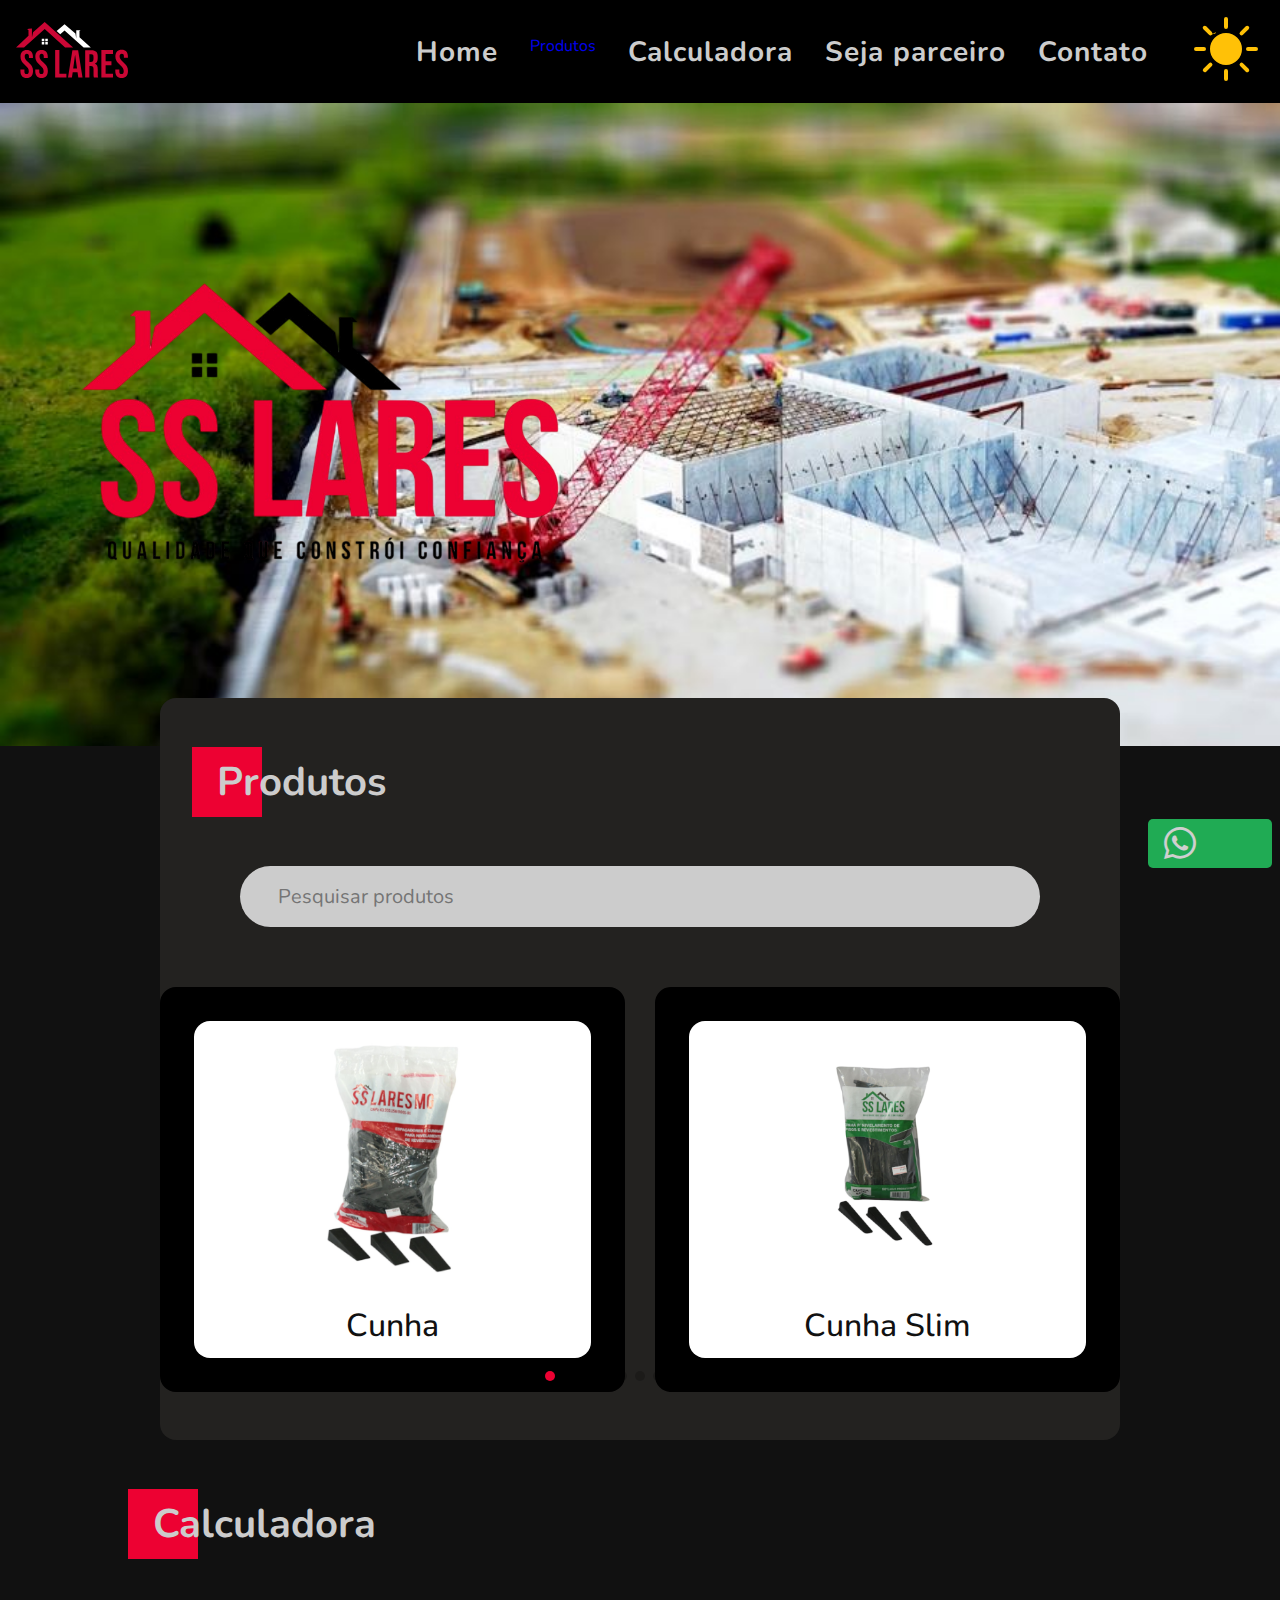
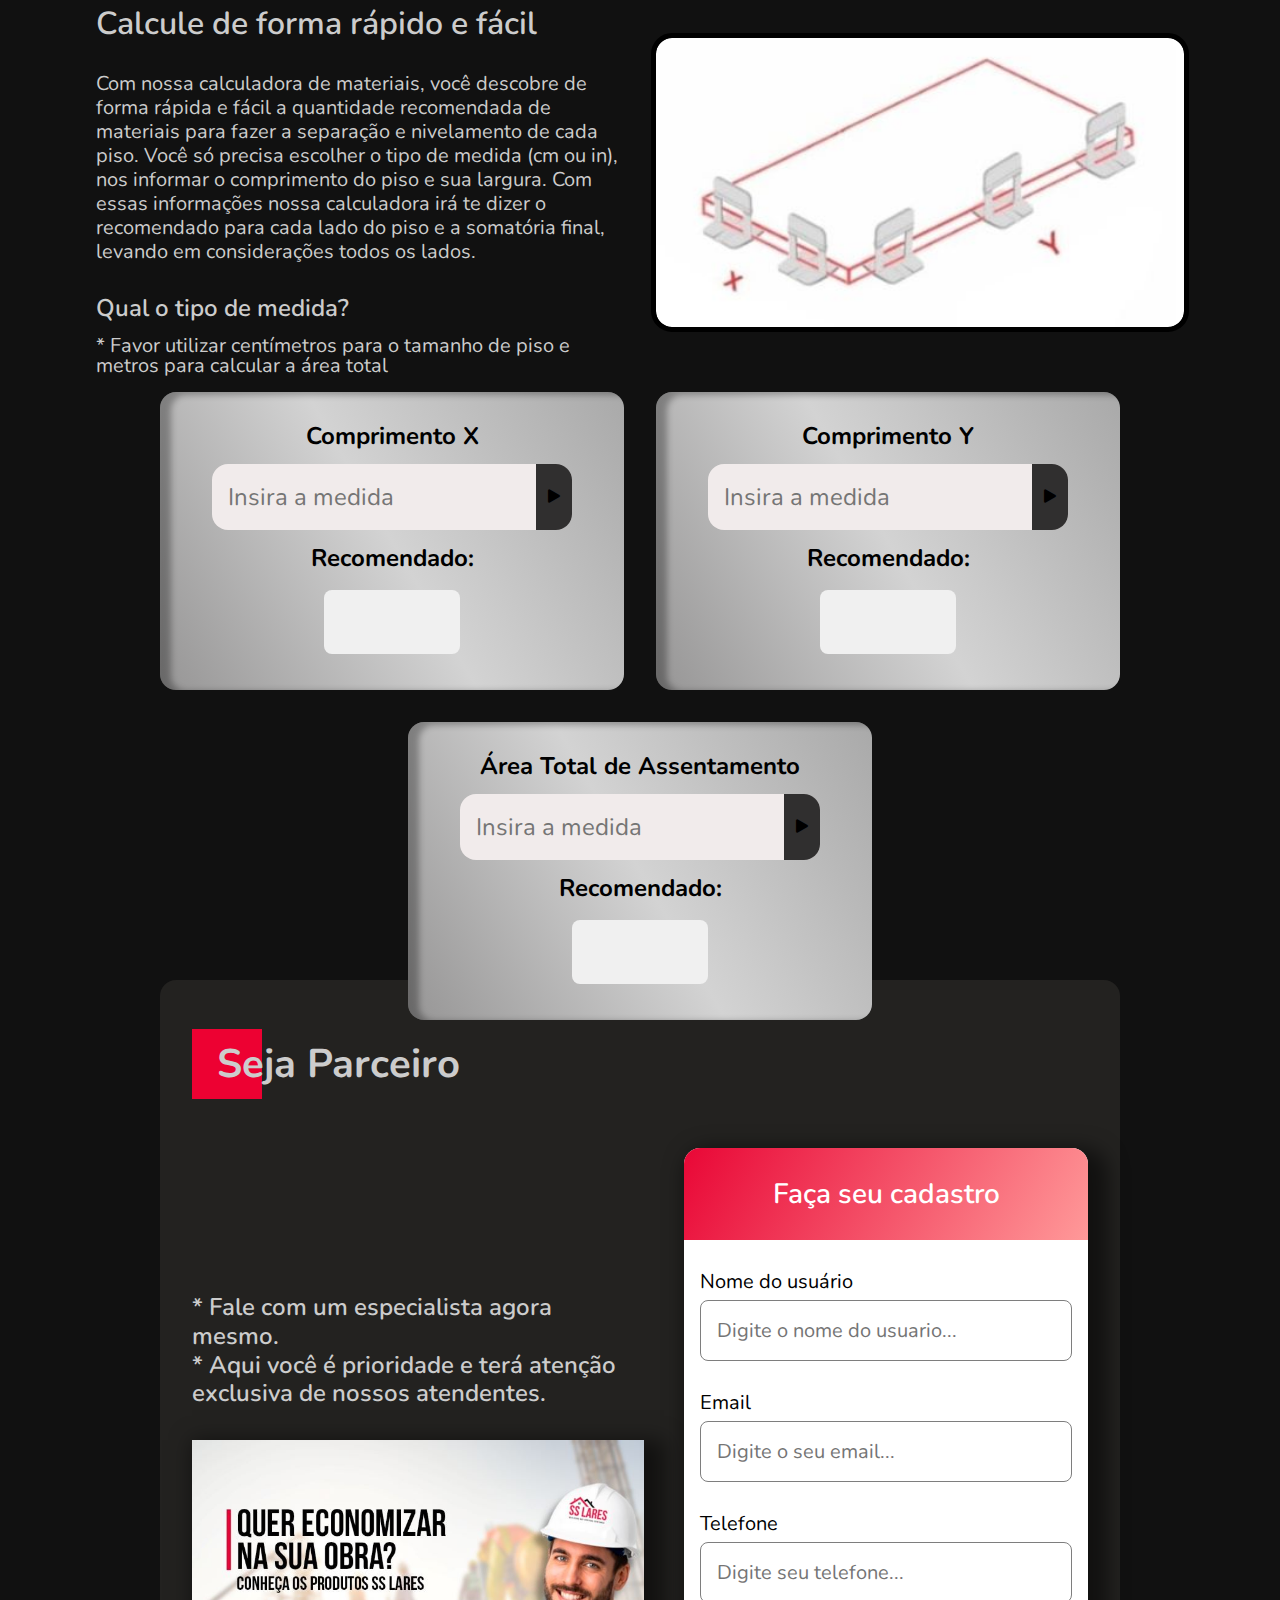
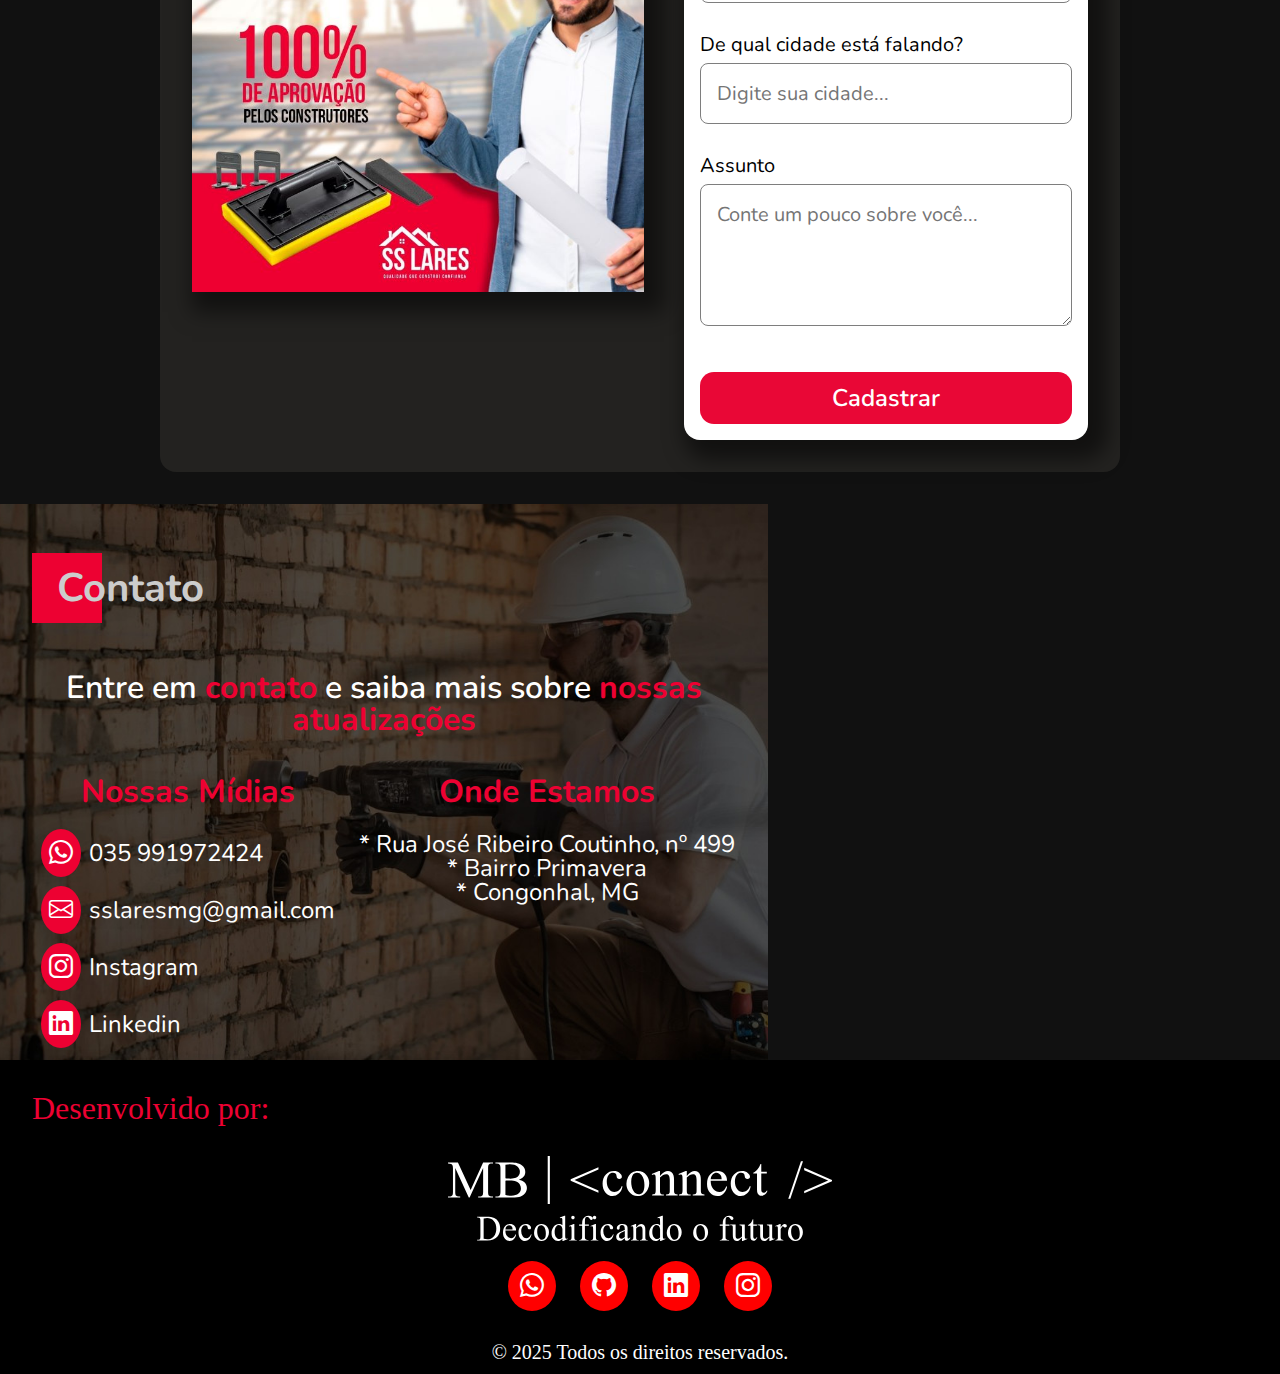
==== commit bc17faf3: "Finalizando projeto" ====
--- a/loja.html
+++ b/loja.html
@@ -37,14 +37,14 @@
   <body>
     <!-- ===== Header ===== -->
     <header class="header">
-      <div class="header__img">
-        <a aria-label="Acessar seção Sobre nós da SsLares." href="#about">
+      <h1 class="header__img">
+        <a aria-label="destaca a logo da SsLares" href="#">
           <img
             src="./assets/img/logo-sslares_red-white.svg"
             alt="Logo da SSLares"
           />
         </a>
-      </div>
+      </h1>
       <nav class="header__nav">
         <div class="modos">
           <button
@@ -53,14 +53,26 @@
           ></button>
         </div>
         <ul class="header__nav-list">
-          <li><a class="menu-item__header" href="./index.html">Home</a></li>
-          <li><a class="menu-item__header" href="#">Produtos</a></li>
-          <li><a class="menu-item__header" href="#">Calculadora</a></li>
-          <li><a class="menu-item__header" href="#">Seja parceiro</a></li>
-          <li><a class="menu-item__header" href="#">Contato</a></li>
+          <li>
+            <a class="menu-item__header" href="./index.html">Home</a>
+          </li>
+            <a class="menu-item__header" href="#productsStore" aria-current="page">Produtos</a>
+          </li>
+          <li>
+            <a class="menu-item__header" href="#calculatorStore">Calculadora</a>
+          </li>
+          <li>
+            <a class="menu-item__header" href="#partner">Seja parceiro</a>
+          </li>
+          <li><a class="menu-item__header" href="#contact">Contato</a></li>
         </ul>
       </nav>
-      <button title="botão menu" id="btn-menu">
+      <button
+        title="botão menu"
+        id="btn-menu"
+        aria-expanded="false"
+        aria-controls="header__nav-list"
+      >
         <span class="linha"></span>
         <span class="linha"></span>
         <span class="linha"></span>
@@ -73,9 +85,9 @@
         </div>
       </section>
       <!-- ===== Produtos Loja ===== -->
-      <section class="productsStore">
+      <section class="productsStore" id="productsStore">
         <div class="title-container">
-          <p class="subheader">Produtos</p>
+          <h2 class="subheader">Produtos</h2>
         </div>
         <!-- === Campo de Busca === -->
         <form class="productsStore__search">
@@ -438,9 +450,9 @@
         </div>
       </section>
       <!-- ===== Calculadora ===== -->
-      <section class="calculator">
+      <section class="calculator" id="calculatorStore">
         <div class="title-container">
-          <p class="subheader">Calculadora</p>
+          <h2 class="subheader">Calculadora</h2>
         </div>
         <div class="calculator-header">
           <div class="calculator-header__description">
@@ -541,7 +553,7 @@
       <!-- ===== Seja Parceiro ===== -->
       <section class="partner" id="partner">
         <div class="title-container">
-          <p class="subheader">Seja Parceiro</p>
+          <h2 class="subheader">Seja Parceiro</h2>
         </div>
 
         <div class="partner__bannerForm">
@@ -622,14 +634,10 @@
         </div>
       </section>
       <!-- ===== Contato ===== -->
-      <section
-        title="Mapa interativo da localização da Ss Lares"
-        class="contact"
-        id="contact"
-      >
+      <section class="contact" id="contact">
         <div class="contact__banner">
           <div class="title-container contact-title">
-            <p class="subheader">Contato</p>
+            <h2 class="subheader">Contato</h2>
           </div>
           <div class="contact-subtitle">
             <h5>
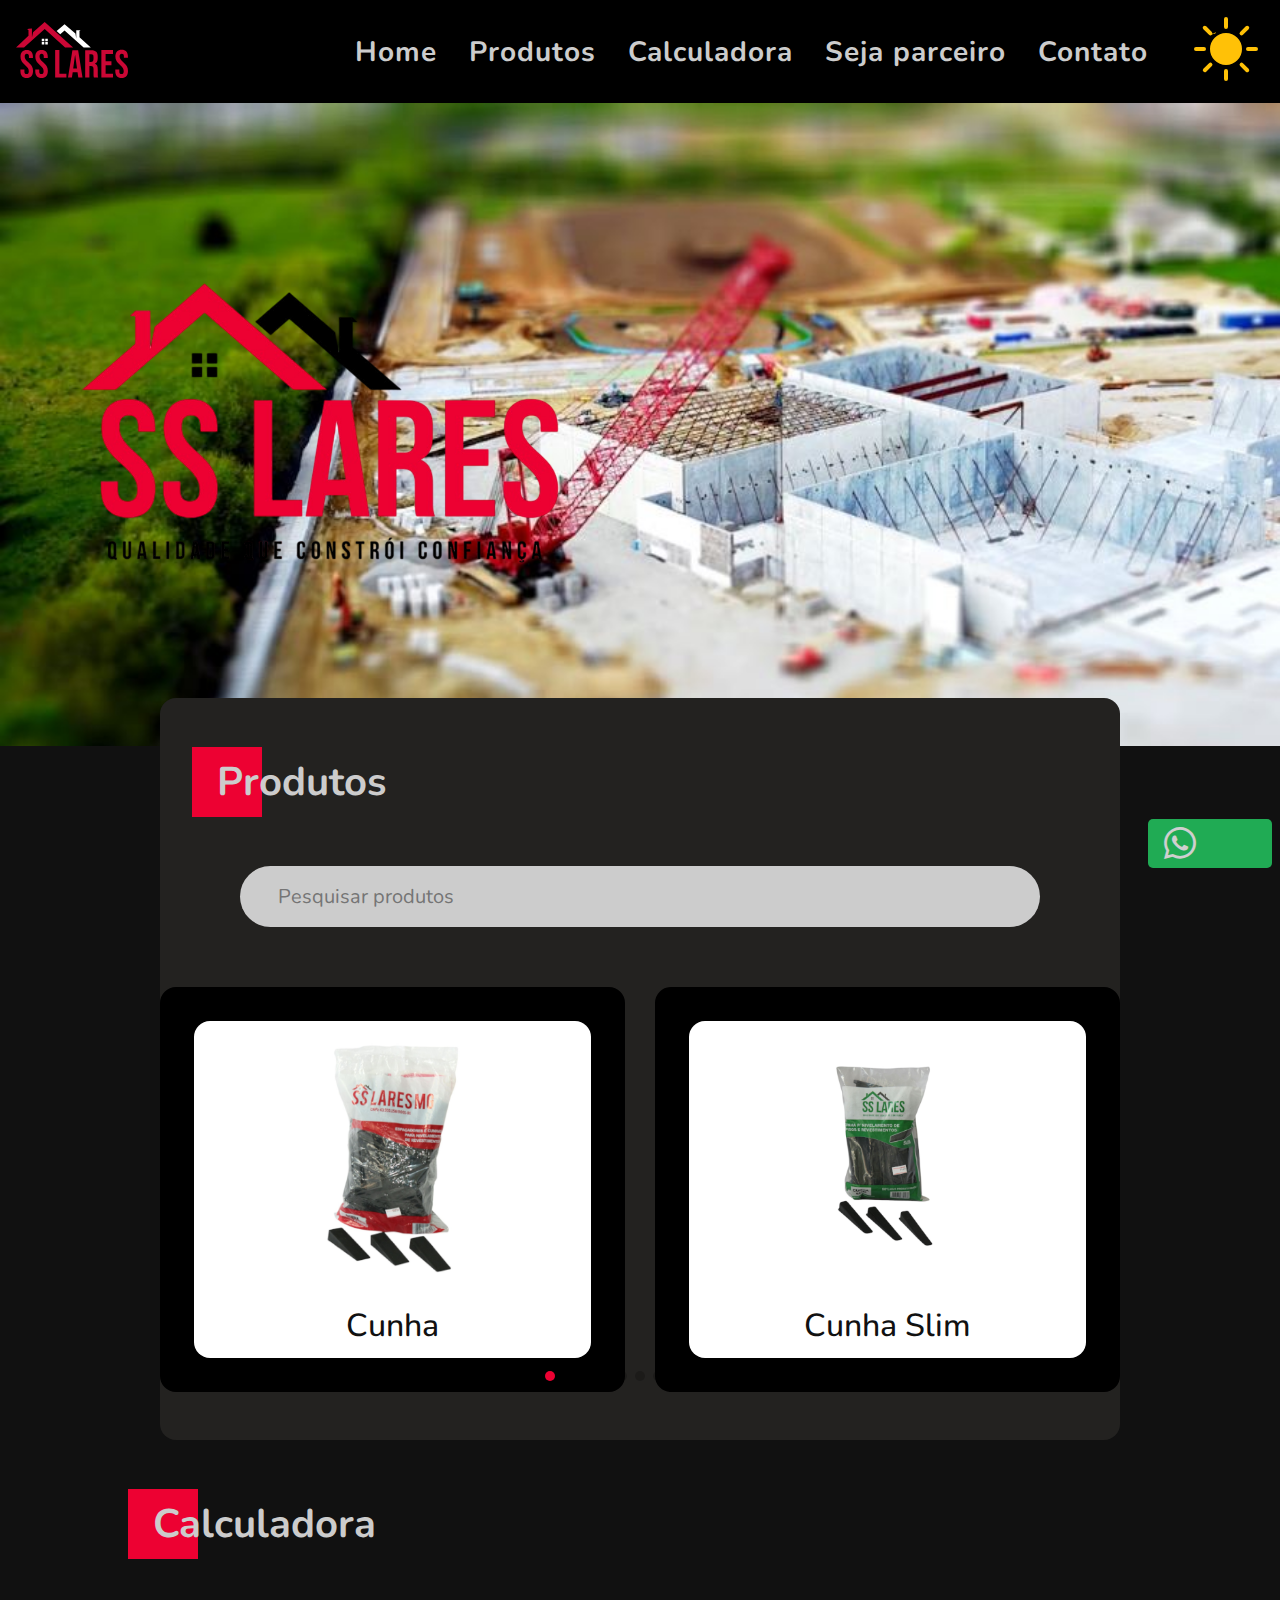
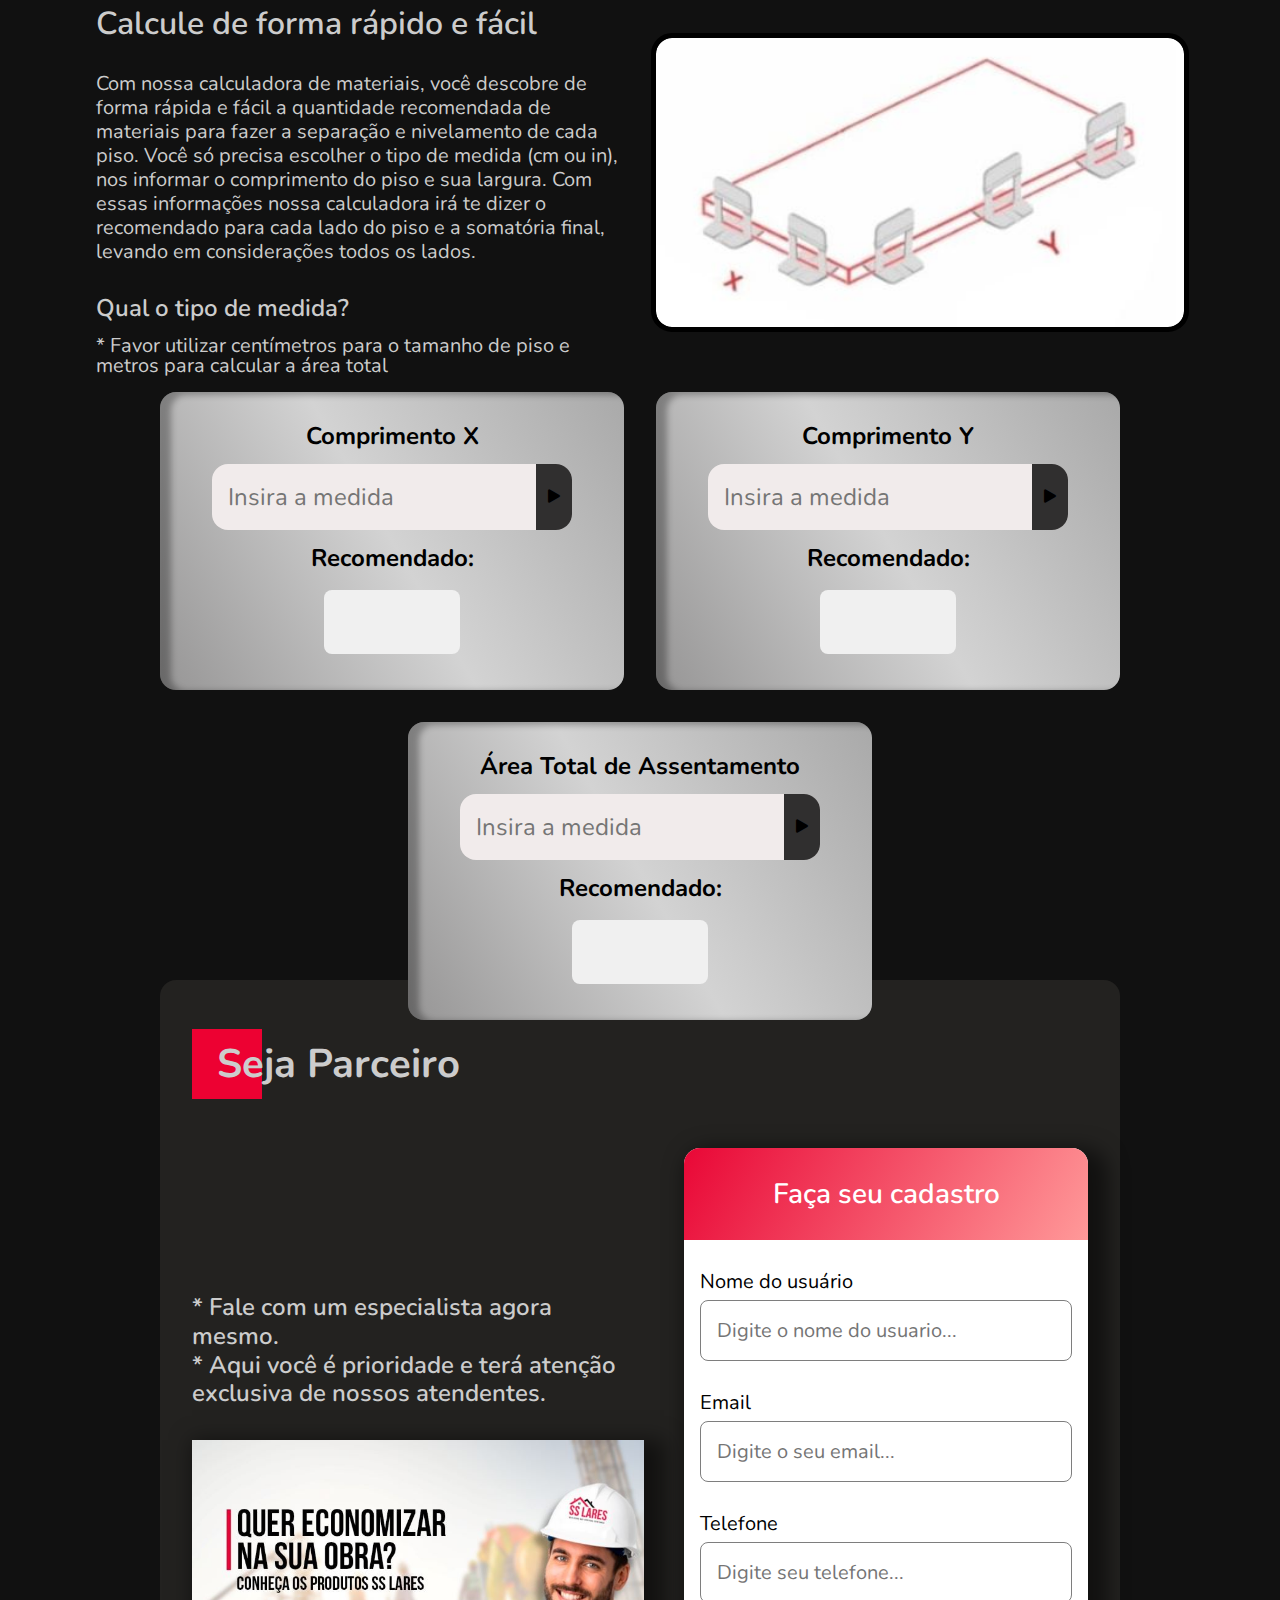
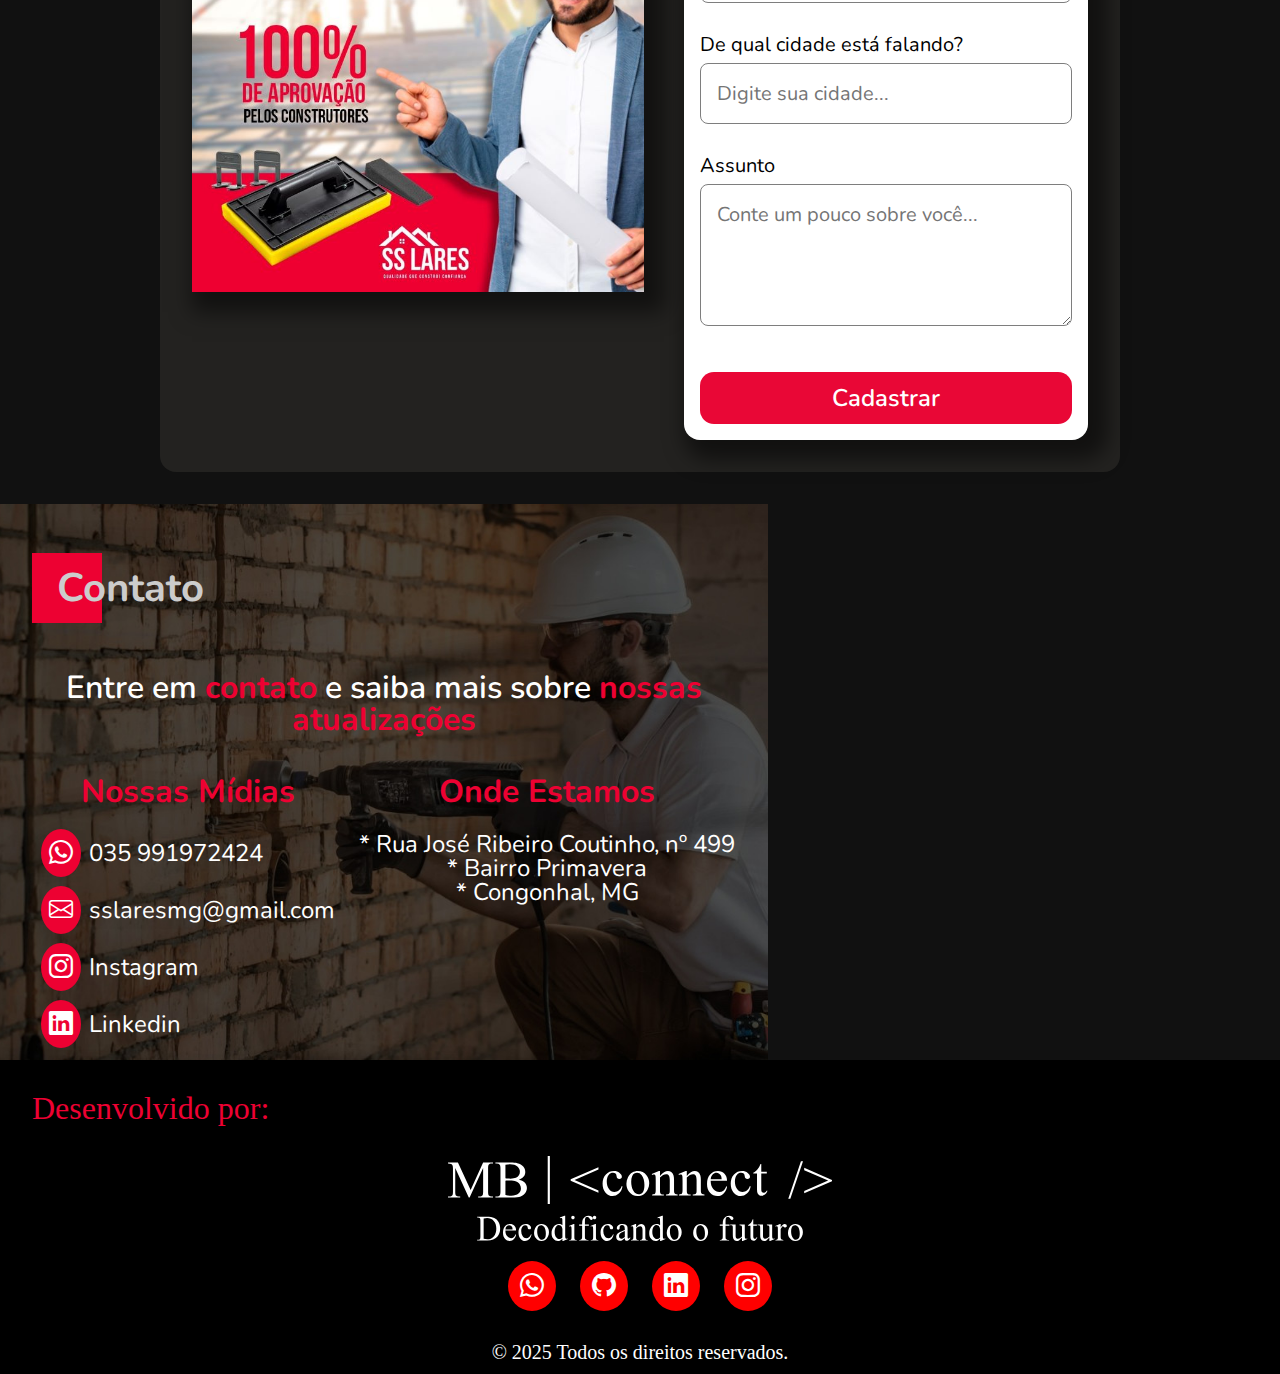
==== commit 497ef41c: "Incluindo GTM" ====
--- a/loja.html
+++ b/loja.html
@@ -1,6 +1,20 @@
 <!DOCTYPE html>
 <html lang="pt-BR">
   <head>
+    <!-- Google Tag Manager -->
+    <script>
+      (function (w, d, s, l, i) {
+        w[l] = w[l] || [];
+        w[l].push({ "gtm.start": new Date().getTime(), event: "gtm.js" });
+        var f = d.getElementsByTagName(s)[0],
+          j = d.createElement(s),
+          dl = l != "dataLayer" ? "&l=" + l : "";
+        j.async = true;
+        j.src = "https://www.googletagmanager.com/gtm.js?id=" + i + dl;
+        f.parentNode.insertBefore(j, f);
+      })(window, document, "script", "dataLayer", "GTM-K3VJRP9Q");
+    </script>
+    <!-- End Google Tag Manager -->
     <meta charset="UTF-8" />
     <meta name="viewport" content="width=device-width, initial-scale=1.0" />
     <!-- ===== Google Fonts ===== -->
@@ -35,6 +49,16 @@
     <title>SsLares Loja</title>
   </head>
   <body>
+    <!-- Google Tag Manager (noscript) -->
+    <noscript
+      ><iframe
+        src="https://www.googletagmanager.com/ns.html?id=GTM-K3VJRP9Q"
+        height="0"
+        width="0"
+        style="display: none; visibility: hidden"
+      ></iframe
+    ></noscript>
+    <!-- End Google Tag Manager (noscript) -->
     <!-- ===== Header ===== -->
     <header class="header">
       <h1 class="header__img">
@@ -56,7 +80,13 @@
           <li>
             <a class="menu-item__header" href="./index.html">Home</a>
           </li>
-            <a class="menu-item__header" href="#productsStore" aria-current="page">Produtos</a>
+          <li>
+            <a
+              class="menu-item__header"
+              href="#productsStore"
+              aria-current="page"
+              >Produtos</a
+            >
           </li>
           <li>
             <a class="menu-item__header" href="#calculatorStore">Calculadora</a>
